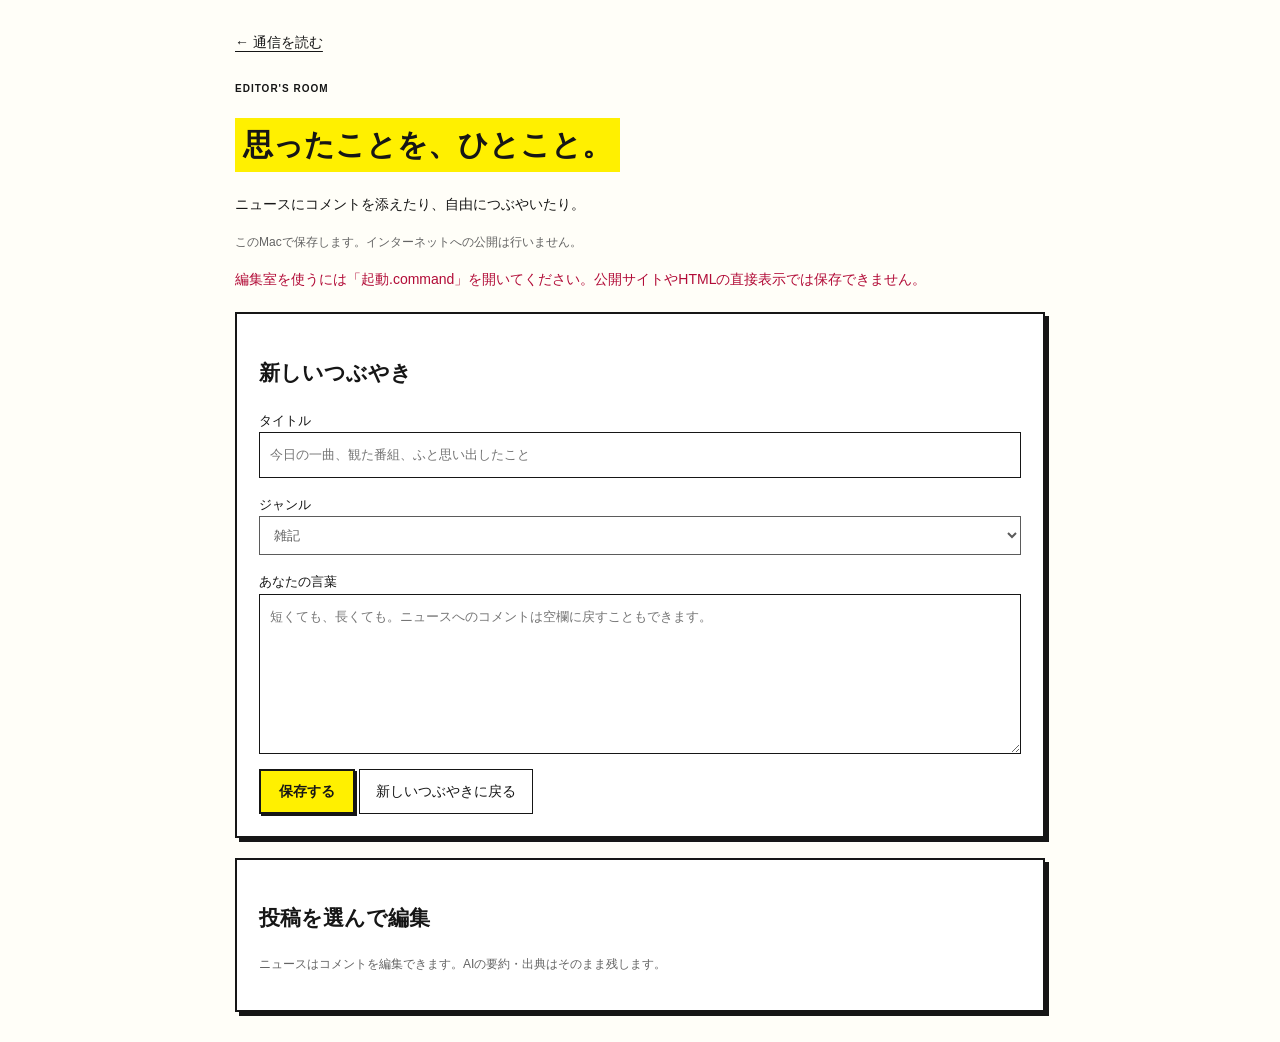
==== site/editor.html @ c0be0b73 "Build Heisei pop culture journal with curation and editor" ====
<!doctype html><html lang="ja"><head><meta charset="utf-8"><meta name="viewport" content="width=device-width,initial-scale=1"><title>編集室 — 平成サブカル通信</title><link rel="stylesheet" href="style.css"><meta name="robots" content="noindex,nofollow"></head><body><main class="editor"><a href="index.html">← 通信を読む</a><p class="eyebrow" style="margin-top:25px">EDITOR'S ROOM</p><h1>思ったことを、ひとこと。</h1><p>ニュースにコメントを添えたり、自由につぶやいたり。</p><p class="hint">このMacで保存します。インターネットへの公開は行いません。</p><p id="editor-status" role="status" aria-live="polite"></p><section class="editor-panel"><h2 id="form-title">新しいつぶやき</h2><form id="post-form"><label>タイトル<input id="title" required maxlength="140" placeholder="今日の一曲、観た番組、ふと思い出したこと"></label><label>ジャンル<select id="category"><option>雑記</option><option>音楽</option><option>アイドル</option><option>映画・マンガ</option><option>お笑い</option></select></label><label>あなたの言葉<textarea id="comment" maxlength="4000" placeholder="短くても、長くても。ニュースへのコメントは空欄に戻すこともできます。"></textarea></label><button class="primary" type="submit">保存する</button> <button class="secondary" id="new" type="button">新しいつぶやきに戻る</button></form></section><section class="editor-panel"><h2>投稿を選んで編集</h2><p class="hint">ニュースはコメントを編集できます。AIの要約・出典はそのまま残します。</p><div id="editor-list" class="editor-list"></div></section></main><script>
'use strict';let posts=[],current=null;const $=s=>document.querySelector(s);const status=(s,error=false)=>{$('#editor-status').textContent=s;$('#editor-status').classList.toggle('error',error);};
function select(p){current=p;$('#form-title').textContent=p?(p.type==='news'?'ニュースにコメント':'つぶやきを編集'):'新しいつぶやき';$('#title').value=p?.title||'';$('#category').value=p?.category||'雑記';$('#comment').value=p?.comment||'';$('#title').disabled=p?.type==='news';$('#category').disabled=p?.type==='news';$('#comment').required=p?.type!=='news';}
async function load(){const r=await fetch('api/posts',{cache:'no-store'});if(!r.ok)throw new Error('編集室はローカルサーバーから開いてください。起動方法はREADMEにあります。');const data=await r.json();posts=data.posts;$('#editor-list').replaceChildren();for(const p of posts){const b=document.createElement('button');b.type='button';b.textContent=p.title;const small=document.createElement('small');small.textContent=p.type==='news'?(p.comment?'コメントあり':'コメントを添える'):'つぶやき';b.append(small);b.onclick=()=>{select(p);$('#comment').focus();};$('#editor-list').append(b);}}
$('#new').onclick=()=>select(null);$('#post-form').onsubmit=async e=>{e.preventDefault();const submit=e.submitter;submit.disabled=true;try{const r=await fetch('api/posts',{method:'POST',headers:{'Content-Type':'application/json','X-Heisei-Editor':'1'},body:JSON.stringify({id:current?.id,title:$('#title').value,category:$('#category').value,comment:$('#comment').value})});const data=await r.json();if(!r.ok)throw new Error(data.error||'保存できませんでした');await load();select(posts.find(p=>p.id===data.id));status('保存しました。通信のページを開き直すと反映されます。');}catch(err){status(err.message,true);}finally{submit.disabled=false;}};
load().then(()=>select(null)).catch(()=>{status('編集室を使うには「起動.command」を開いてください。公開サイトやHTMLの直接表示では保存できません。',true);$('#post-form').querySelectorAll('input,select,textarea,button').forEach(e=>e.disabled=true);});
</script></body></html>
---- site/style.css ----
:root{--paper:#fffef8;--ink:#161616;--muted:#646464;--red:#ff2578;--line:#161616;--green:#1358d7;--white:#fff;--yellow:#fff000;--blue:#72ddf4;--pink:#ff70ae;--font:'Hiragino Sans','Hiragino Kaku Gothic ProN','Noto Sans JP',Meiryo,sans-serif}*{box-sizing:border-box}html{scroll-behavior:smooth;scroll-padding-top:20px}body{margin:0;background:var(--paper);color:var(--ink);font:14px/1.8 var(--font)}button,input,select,textarea{font:inherit}button{cursor:pointer;color:inherit}a{color:inherit;text-underline-offset:4px}button:focus-visible,a:focus-visible,input:focus-visible,select:focus-visible,textarea:focus-visible{outline:3px solid #1358d7;outline-offset:4px}[hidden]{display:none!important}.skip{position:absolute;top:-80px;left:10px;z-index:10;background:var(--yellow);padding:10px}.skip:focus{top:10px}.mastline{background:var(--ink);color:var(--yellow);display:flex;justify-content:space-between;padding:5px max(24px,calc((100vw - 1200px)/2));font-size:11px;font-weight:700;letter-spacing:1px}.masthead,main,footer{max-width:1200px;margin:auto}.masthead{display:flex;justify-content:space-between;align-items:center;padding:22px 0 17px;border-bottom:4px solid var(--ink)}.brand{text-decoration:none;display:flex;align-items:center;gap:12px;font-size:31px;line-height:1.2;font-weight:900;letter-spacing:-1px}.brand>span:last-child{background:linear-gradient(transparent 51%,var(--yellow) 51%,var(--yellow) 77%,transparent 77%)}.brand small{display:block;font-size:10px;letter-spacing:1px;font-weight:500;margin-top:9px}.stamp{background:var(--blue);border:2px solid var(--ink);font:900 21px/1.05 var(--font);padding:5px 8px;transform:rotate(-7deg);box-shadow:3px 3px 0 var(--ink)}.masthead nav{display:flex;gap:20px;font-size:12px;font-weight:700}.masthead nav a{text-decoration:none}.masthead nav a:first-child{background:var(--yellow);border:2px solid var(--ink);padding:3px 9px;transform:rotate(2deg)}.intro{display:grid;grid-template-columns:1.12fr 1fr .72fr;gap:20px;padding:25px 5px 29px}.main-pop{position:relative;background:var(--yellow);border:3px solid var(--ink);padding:15px 20px 13px;transform:rotate(-1deg);box-shadow:5px 5px 0 var(--ink)}.pop-kicker{display:block;font-size:12px;font-weight:800;border-bottom:2px solid;padding-bottom:4px;width:fit-content}.main-pop h1{font:900 42px/1.17 var(--font);letter-spacing:-2px;margin:11px 0 8px;transform:rotate(-2deg)}.main-pop em{font-style:normal;color:var(--red);text-shadow:1px 1px 0 #111}.main-pop p{font-size:11px;line-height:1.6;font-weight:700;margin:8px 0 0}.pop-star{position:absolute;right:15px;bottom:18px;background:var(--pink);font:900 18px/1.2 var(--font);padding:17px 11px;transform:rotate(10deg);clip-path:polygon(50% 0,61% 14%,78% 6%,82% 25%,100% 28%,91% 45%,100% 64%,81% 69%,78% 90%,59% 85%,48% 100%,38% 85%,18% 94%,16% 74%,0 67%,9% 49%,0 32%,18% 27%,21% 8%,40% 15%)}.shelf-pop{padding:8px 0 0}.shelf-label{display:inline-block;background:var(--ink);color:white;padding:1px 8px;font-size:11px;font-weight:700;transform:rotate(2deg)}.shelf-word{font-size:29px;font-weight:900;line-height:1.3;border-bottom:4px solid var(--yellow);margin:9px 0;padding:0 5px 3px;transform:rotate(-1deg)}.shelf-word span{display:block;font-size:11px;font-weight:600;margin-top:2px;letter-spacing:1px}.shelf-word.pink{border-color:var(--pink);transform:rotate(1deg)}.shelf-word.blue{font-size:25px;border-color:var(--blue)}.mini-pop{align-self:center;background:var(--blue);border:2px solid var(--ink);padding:12px 15px;transform:rotate(3deg);box-shadow:4px 4px 0 var(--ink)}.mini-head{display:block;font-size:11px;font-weight:800;background:white;border:1px solid;text-align:center;letter-spacing:3px}.mini-pop strong{font-size:25px;line-height:1.4;display:block;margin-top:10px;letter-spacing:-1px}.mini-pop p{font-size:10px;line-height:1.6;margin:8px 0}.mini-pop a{font-size:11px;font-weight:800}.barcode{display:block;letter-spacing:4px;font-size:20px;line-height:1;margin-top:12px}.section-heading{display:flex;justify-content:space-between;align-items:center;border-top:4px solid var(--ink);border-bottom:2px solid var(--ink);padding:10px 0}.section-heading h2{font-size:20px;font-weight:900;margin:0;letter-spacing:-.5px}.section-heading h2:before{content:'▶';display:inline-block;color:var(--red);margin-right:8px}.section-heading h2 span{font-size:10px;font-weight:700;letter-spacing:1px;margin-left:14px}.section-heading p{font-size:11px;margin:0;color:var(--muted)}.controls{display:flex;justify-content:space-between;gap:15px;align-items:center;padding:12px 0}.filters{display:flex;gap:7px;flex-wrap:wrap}.filters button{background:white;border:2px solid var(--ink);padding:4px 12px;font-size:12px;font-weight:800}.filters button.active{background:var(--yellow);box-shadow:2px 2px 0 var(--ink);transform:rotate(-2deg)}.filters button:hover{background:#fff9a4}.search{display:flex;align-items:center;gap:7px;font-size:11px;font-weight:700}.search input{width:220px;border:2px solid var(--ink);background:white;padding:5px 8px;font-size:11px}.subfilters{display:flex;gap:22px;border-bottom:1px solid #bbb;padding-bottom:8px}.subfilters button{font-size:11px;background:none;border:0;border-bottom:3px solid transparent;padding:4px 0}.subfilters button.active{border-color:var(--red);font-weight:800}.result-count{font-size:10px;color:var(--muted);margin:9px 0}.columns{display:grid;grid-template-columns:minmax(0,1fr) 265px;gap:30px}.entry{padding:17px 0;border-bottom:1px solid #c4c4c4;position:relative}.entry:first-child{padding-top:5px}.meta{display:flex;gap:9px;flex-wrap:wrap;align-items:center;font-size:10px;color:var(--muted)}.tag{display:inline-block;background:var(--yellow);border:1px solid var(--ink);padding:1px 7px;color:var(--ink);font-size:11px;font-weight:800;transform:rotate(-2deg)}.tag.thought{background:var(--pink)}.entry h3{font-size:18px;line-height:1.55;font-weight:800;letter-spacing:-.3px;margin:9px 0}.entry h3 a{text-decoration:none}.entry h3 a:hover{background:var(--yellow)}.entry.featured{background:#fffbd7;border:2px solid var(--ink);padding:15px 18px;margin-bottom:4px;box-shadow:4px 4px 0 var(--ink)}.entry.featured:before{content:'まず、これ読んで。';display:inline-block;font-size:11px;font-weight:800;background:var(--red);color:white;border:1px solid var(--ink);padding:1px 9px;transform:rotate(-3deg);margin:-4px 0 9px}.entry.featured h3{font-size:25px;line-height:1.5}.entry .summary{font-size:13px;line-height:1.9;margin:8px 0 10px;white-space:pre-line}.entry .reason{font-size:11px;line-height:1.7;margin:10px 0 7px;color:var(--muted)}.entry .reason:first-of-type{color:var(--ink)}.entry-actions{display:flex;justify-content:space-between;align-items:center;gap:12px;font-size:11px}.source{font-weight:700;color:var(--green)}.save{border:0;background:none;color:var(--muted);font-size:11px;padding:5px}.save[aria-pressed=true]{color:#b6004c}.comment{position:relative;margin:15px 0 12px;background:var(--yellow);border:2px solid var(--ink);padding:12px 14px;transform:rotate(-.5deg)}.comment-label{display:block;font-size:11px;font-weight:800;margin-bottom:6px}.comment p{font-size:14px;line-height:1.85;margin:0;white-space:pre-wrap;overflow-wrap:anywhere}.aside-card{background:var(--yellow);border:2px solid var(--ink);padding:18px;transform:rotate(1deg);box-shadow:4px 4px 0 var(--ink);margin-top:5px}.eyebrow{font-size:10px;font-weight:800;letter-spacing:1px;margin:0 0 12px}.aside-card .eyebrow{display:inline-block;background:var(--ink);color:white;padding:2px 6px;transform:rotate(-3deg)}.aside-card h2{font-size:27px;line-height:1.3;font-weight:900;letter-spacing:-1px;margin:5px 0 13px}.aside-card p{font-size:17px;font-weight:800;line-height:1.7}.aside-card p.small{font-size:12px;line-height:1.9;font-weight:500}.scribble{font-size:20px;font-weight:900;line-height:1.5;color:#d0004b;border-bottom:4px solid var(--ink);transform:rotate(-4deg);margin-top:15px;padding-bottom:8px}.aside-notes{margin-top:30px}.aside-notes h2{font-size:16px;border-bottom:3px solid var(--ink);padding:4px 0 8px}.aside-notes h2 span{display:block;font-size:10px;font-weight:500}.aside-notes article{padding:10px 12px;border:1px solid var(--ink);background:#ffe2ee;margin:13px 0;transform:rotate(-1deg)}.aside-notes p{font-size:12px}.aside-notes time{font-size:10px;color:var(--muted)}.aside-notes a{font-size:11px}.aside-source{border-top:2px dashed var(--ink);font-size:11px;line-height:1.9;margin-top:20px;color:var(--muted)}.empty{background:#fffbd7;padding:30px 18px;border:2px dashed var(--ink);text-align:center}.empty p{font-size:12px}.about{border-top:4px solid var(--ink);margin-top:38px;padding:25px 0;max-width:850px}.about .eyebrow{display:inline-block;background:var(--blue);border:1px solid var(--ink);padding:2px 7px;transform:rotate(-2deg)}.about h2{font-size:24px;line-height:1.6;font-weight:900;margin:10px 0}.about p:not(.eyebrow){font-size:13px;max-width:650px}footer{border-top:2px solid var(--ink);padding:15px 0 30px;display:flex;gap:15px;justify-content:space-between;font-size:10px;font-weight:700}.editor{max-width:850px;margin:30px auto;padding:0 20px}.editor h1{font-size:30px;font-weight:900;background:var(--yellow);width:fit-content;padding:0 8px}.editor-panel{border:2px solid var(--ink);padding:22px;margin:20px 0;background:white;box-shadow:4px 4px 0 var(--ink)}.editor label{display:block;font-size:13px;margin:15px 0}.editor input,.editor select,.editor textarea{display:block;width:100%;padding:10px;border:1px solid var(--ink);background:white;color:var(--ink)}.editor textarea{min-height:160px}.primary{background:var(--yellow);border:2px solid var(--ink);padding:8px 18px;font-weight:800;box-shadow:2px 2px 0 var(--ink)}.secondary{background:white;border:1px solid var(--ink);padding:9px 16px}.editor .hint{font-size:12px;color:var(--muted)}#editor-status{white-space:pre-wrap}.error{color:#b20b37}.editor-list button{display:block;text-align:left;width:100%;padding:13px;background:none;border:0;border-bottom:1px solid #aaa;font-size:13px}.editor-list button:hover{background:#fffbd7}.editor-list small{display:block;color:var(--muted)}@media(max-width:1250px){.masthead,main,footer{margin-left:24px;margin-right:24px}.brand{font-size:28px}.intro{gap:16px}.main-pop h1{font-size:38px}}@media(max-width:900px){.columns{grid-template-columns:minmax(0,1fr) 225px;gap:22px}.intro{grid-template-columns:1fr 1fr}.mini-pop{display:none}.controls{flex-direction:column;align-items:flex-start;gap:10px}.masthead nav{gap:12px;font-size:11px}.search input{width:260px}.aside-card h2{font-size:24px}.aside-card{padding:15px}.brand{font-size:25px}}@media(max-width:640px){.masthead,main,footer{margin-left:16px;margin-right:16px}.mastline{padding:4px 16px;font-size:10px}.mastline span:last-child{display:none}.masthead{padding:17px 0 12px;gap:8px;align-items:flex-start}.brand{font-size:23px;letter-spacing:-1px;gap:8px}.brand small{font-size:8px;letter-spacing:0}.stamp{font-size:16px;padding:5px 6px}.masthead nav{font-size:9px;flex-direction:column;gap:7px;align-items:flex-end}.masthead nav a:first-child{display:none}.intro{gap:13px;padding:20px 2px 22px;grid-template-columns:1.1fr 1fr}.main-pop{padding:10px 10px 12px;box-shadow:3px 3px 0 var(--ink);border-width:2px}.pop-kicker{font-size:8px;letter-spacing:-.5px;padding-bottom:3px}.main-pop h1{font-size:29px;letter-spacing:-2px;line-height:1.2;margin:9px 0}.main-pop p{font-size:9px;line-height:1.6;max-width:115px}.pop-star{font-size:11px;padding:12px 9px;right:-9px;bottom:-10px}.shelf-pop{padding-top:5px}.shelf-label{font-size:8px;padding:2px 4px}.shelf-word{font-size:23px;margin:10px 0;padding:0 2px 3px;line-height:1.2;border-width:3px}.shelf-word span{font-size:8px;letter-spacing:0;margin-top:4px}.shelf-word.blue{font-size:18px;white-space:nowrap}.section-heading{padding:8px 0}.section-heading h2{font-size:18px}.section-heading h2 span{display:block;font-size:8px;letter-spacing:0;margin-left:24px}.section-heading p{font-size:9px}.filters{gap:6px}.filters button{font-size:11px;padding:3px 9px}.search{width:100%}.search input{flex:1;width:100%;font-size:11px}.subfilters{gap:16px;flex-wrap:wrap;padding-bottom:6px}.subfilters button{font-size:10px}.result-count{font-size:9px}.columns{display:block}.entry.featured{padding:12px;margin:0 3px 4px 0}.entry.featured h3{font-size:22px;line-height:1.5}.entry h3{font-size:17px;line-height:1.6}.entry .summary{font-size:13px;line-height:1.85}.meta{font-size:9px;gap:6px}.tag{font-size:10px}.entry .reason{font-size:10px}.entry-actions{font-size:10px}.save{font-size:10px}.columns aside{margin-top:27px;display:grid;grid-template-columns:1fr 1fr;gap:18px}.aside-card{padding:12px;transform:rotate(-1deg)}.aside-card .eyebrow{font-size:8px}.aside-card h2{font-size:23px}.aside-card p{font-size:13px}.aside-card p.small{font-size:10px}.scribble{font-size:16px}.aside-notes{margin-top:0}.aside-notes h2{font-size:14px;margin-top:5px}.aside-notes h2 span{font-size:9px}.aside-notes p{font-size:11px}.aside-source{grid-column:1/-1;font-size:10px;margin-top:0}.about{margin-top:24px;padding-top:18px}.about h2{font-size:21px}.about p:not(.eyebrow){font-size:12px}footer{flex-wrap:wrap;font-size:9px}footer>span:nth-child(2){display:none}.editor{padding:0 16px}.editor-panel{padding:16px}.editor h1{font-size:25px}.comment p{font-size:13px}.comment{padding:10px}}@media(max-width:360px){.brand{font-size:20px}.main-pop h1{font-size:26px}.shelf-word{font-size:21px}.shelf-word.blue{font-size:16px}.subfilters{gap:12px}}@media(prefers-reduced-motion:reduce){html{scroll-behavior:auto}}
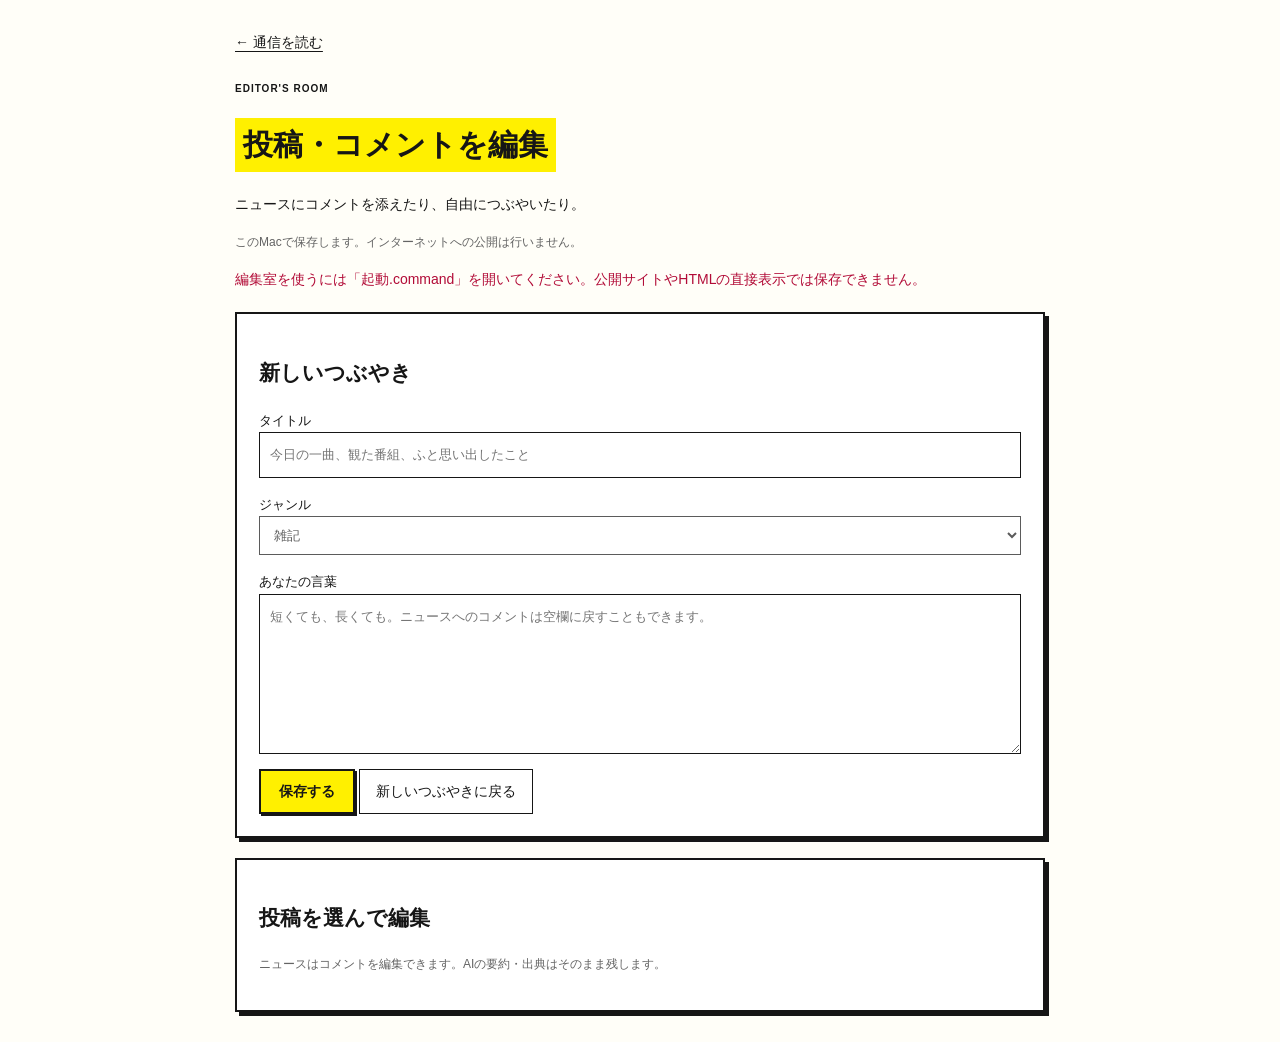
==== commit 9398f1c5: "Remove concept copy and put curated articles first" ====
--- a/site/editor.html
+++ b/site/editor.html
@@ -1,4 +1,4 @@
-<!doctype html><html lang="ja"><head><meta charset="utf-8"><meta name="viewport" content="width=device-width,initial-scale=1"><title>編集室 — 平成サブカル通信</title><link rel="stylesheet" href="style.css"><meta name="robots" content="noindex,nofollow"></head><body><main class="editor"><a href="index.html">← 通信を読む</a><p class="eyebrow" style="margin-top:25px">EDITOR'S ROOM</p><h1>思ったことを、ひとこと。</h1><p>ニュースにコメントを添えたり、自由につぶやいたり。</p><p class="hint">このMacで保存します。インターネットへの公開は行いません。</p><p id="editor-status" role="status" aria-live="polite"></p><section class="editor-panel"><h2 id="form-title">新しいつぶやき</h2><form id="post-form"><label>タイトル<input id="title" required maxlength="140" placeholder="今日の一曲、観た番組、ふと思い出したこと"></label><label>ジャンル<select id="category"><option>雑記</option><option>音楽</option><option>アイドル</option><option>映画・マンガ</option><option>お笑い</option></select></label><label>あなたの言葉<textarea id="comment" maxlength="4000" placeholder="短くても、長くても。ニュースへのコメントは空欄に戻すこともできます。"></textarea></label><button class="primary" type="submit">保存する</button> <button class="secondary" id="new" type="button">新しいつぶやきに戻る</button></form></section><section class="editor-panel"><h2>投稿を選んで編集</h2><p class="hint">ニュースはコメントを編集できます。AIの要約・出典はそのまま残します。</p><div id="editor-list" class="editor-list"></div></section></main><script>
+<!doctype html><html lang="ja"><head><meta charset="utf-8"><meta name="viewport" content="width=device-width,initial-scale=1"><title>編集室 — 平成サブカル通信</title><link rel="stylesheet" href="style.css"><meta name="robots" content="noindex,nofollow"></head><body><main class="editor"><a href="index.html">← 通信を読む</a><p class="eyebrow" style="margin-top:25px">EDITOR'S ROOM</p><h1>投稿・コメントを編集</h1><p>ニュースにコメントを添えたり、自由につぶやいたり。</p><p class="hint">このMacで保存します。インターネットへの公開は行いません。</p><p id="editor-status" role="status" aria-live="polite"></p><section class="editor-panel"><h2 id="form-title">新しいつぶやき</h2><form id="post-form"><label>タイトル<input id="title" required maxlength="140" placeholder="今日の一曲、観た番組、ふと思い出したこと"></label><label>ジャンル<select id="category"><option>雑記</option><option>音楽</option><option>アイドル</option><option>映画・マンガ</option><option>お笑い</option></select></label><label>あなたの言葉<textarea id="comment" maxlength="4000" placeholder="短くても、長くても。ニュースへのコメントは空欄に戻すこともできます。"></textarea></label><button class="primary" type="submit">保存する</button> <button class="secondary" id="new" type="button">新しいつぶやきに戻る</button></form></section><section class="editor-panel"><h2>投稿を選んで編集</h2><p class="hint">ニュースはコメントを編集できます。AIの要約・出典はそのまま残します。</p><div id="editor-list" class="editor-list"></div></section></main><script>
 'use strict';let posts=[],current=null;const $=s=>document.querySelector(s);const status=(s,error=false)=>{$('#editor-status').textContent=s;$('#editor-status').classList.toggle('error',error);};
 function select(p){current=p;$('#form-title').textContent=p?(p.type==='news'?'ニュースにコメント':'つぶやきを編集'):'新しいつぶやき';$('#title').value=p?.title||'';$('#category').value=p?.category||'雑記';$('#comment').value=p?.comment||'';$('#title').disabled=p?.type==='news';$('#category').disabled=p?.type==='news';$('#comment').required=p?.type!=='news';}
 async function load(){const r=await fetch('api/posts',{cache:'no-store'});if(!r.ok)throw new Error('編集室はローカルサーバーから開いてください。起動方法はREADMEにあります。');const data=await r.json();posts=data.posts;$('#editor-list').replaceChildren();for(const p of posts){const b=document.createElement('button');b.type='button';b.textContent=p.title;const small=document.createElement('small');small.textContent=p.type==='news'?(p.comment?'コメントあり':'コメントを添える'):'つぶやき';b.append(small);b.onclick=()=>{select(p);$('#comment').focus();};$('#editor-list').append(b);}}
--- a/site/style.css
+++ b/site/style.css
@@ -1 +1,4 @@
 :root{--paper:#fffef8;--ink:#161616;--muted:#646464;--red:#ff2578;--line:#161616;--green:#1358d7;--white:#fff;--yellow:#fff000;--blue:#72ddf4;--pink:#ff70ae;--font:'Hiragino Sans','Hiragino Kaku Gothic ProN','Noto Sans JP',Meiryo,sans-serif}*{box-sizing:border-box}html{scroll-behavior:smooth;scroll-padding-top:20px}body{margin:0;background:var(--paper);color:var(--ink);font:14px/1.8 var(--font)}button,input,select,textarea{font:inherit}button{cursor:pointer;color:inherit}a{color:inherit;text-underline-offset:4px}button:focus-visible,a:focus-visible,input:focus-visible,select:focus-visible,textarea:focus-visible{outline:3px solid #1358d7;outline-offset:4px}[hidden]{display:none!important}.skip{position:absolute;top:-80px;left:10px;z-index:10;background:var(--yellow);padding:10px}.skip:focus{top:10px}.mastline{background:var(--ink);color:var(--yellow);display:flex;justify-content:space-between;padding:5px max(24px,calc((100vw - 1200px)/2));font-size:11px;font-weight:700;letter-spacing:1px}.masthead,main,footer{max-width:1200px;margin:auto}.masthead{display:flex;justify-content:space-between;align-items:center;padding:22px 0 17px;border-bottom:4px solid var(--ink)}.brand{text-decoration:none;display:flex;align-items:center;gap:12px;font-size:31px;line-height:1.2;font-weight:900;letter-spacing:-1px}.brand>span:last-child{background:linear-gradient(transparent 51%,var(--yellow) 51%,var(--yellow) 77%,transparent 77%)}.brand small{display:block;font-size:10px;letter-spacing:1px;font-weight:500;margin-top:9px}.stamp{background:var(--blue);border:2px solid var(--ink);font:900 21px/1.05 var(--font);padding:5px 8px;transform:rotate(-7deg);box-shadow:3px 3px 0 var(--ink)}.masthead nav{display:flex;gap:20px;font-size:12px;font-weight:700}.masthead nav a{text-decoration:none}.masthead nav a:first-child{background:var(--yellow);border:2px solid var(--ink);padding:3px 9px;transform:rotate(2deg)}.intro{display:grid;grid-template-columns:1.12fr 1fr .72fr;gap:20px;padding:25px 5px 29px}.main-pop{position:relative;background:var(--yellow);border:3px solid var(--ink);padding:15px 20px 13px;transform:rotate(-1deg);box-shadow:5px 5px 0 var(--ink)}.pop-kicker{display:block;font-size:12px;font-weight:800;border-bottom:2px solid;padding-bottom:4px;width:fit-content}.main-pop h1{font:900 42px/1.17 var(--font);letter-spacing:-2px;margin:11px 0 8px;transform:rotate(-2deg)}.main-pop em{font-style:normal;color:var(--red);text-shadow:1px 1px 0 #111}.main-pop p{font-size:11px;line-height:1.6;font-weight:700;margin:8px 0 0}.pop-star{position:absolute;right:15px;bottom:18px;background:var(--pink);font:900 18px/1.2 var(--font);padding:17px 11px;transform:rotate(10deg);clip-path:polygon(50% 0,61% 14%,78% 6%,82% 25%,100% 28%,91% 45%,100% 64%,81% 69%,78% 90%,59% 85%,48% 100%,38% 85%,18% 94%,16% 74%,0 67%,9% 49%,0 32%,18% 27%,21% 8%,40% 15%)}.shelf-pop{padding:8px 0 0}.shelf-label{display:inline-block;background:var(--ink);color:white;padding:1px 8px;font-size:11px;font-weight:700;transform:rotate(2deg)}.shelf-word{font-size:29px;font-weight:900;line-height:1.3;border-bottom:4px solid var(--yellow);margin:9px 0;padding:0 5px 3px;transform:rotate(-1deg)}.shelf-word span{display:block;font-size:11px;font-weight:600;margin-top:2px;letter-spacing:1px}.shelf-word.pink{border-color:var(--pink);transform:rotate(1deg)}.shelf-word.blue{font-size:25px;border-color:var(--blue)}.mini-pop{align-self:center;background:var(--blue);border:2px solid var(--ink);padding:12px 15px;transform:rotate(3deg);box-shadow:4px 4px 0 var(--ink)}.mini-head{display:block;font-size:11px;font-weight:800;background:white;border:1px solid;text-align:center;letter-spacing:3px}.mini-pop strong{font-size:25px;line-height:1.4;display:block;margin-top:10px;letter-spacing:-1px}.mini-pop p{font-size:10px;line-height:1.6;margin:8px 0}.mini-pop a{font-size:11px;font-weight:800}.barcode{display:block;letter-spacing:4px;font-size:20px;line-height:1;margin-top:12px}.section-heading{display:flex;justify-content:space-between;align-items:center;border-top:4px solid var(--ink);border-bottom:2px solid var(--ink);padding:10px 0}.section-heading h2{font-size:20px;font-weight:900;margin:0;letter-spacing:-.5px}.section-heading h2:before{content:'▶';display:inline-block;color:var(--red);margin-right:8px}.section-heading h2 span{font-size:10px;font-weight:700;letter-spacing:1px;margin-left:14px}.section-heading p{font-size:11px;margin:0;color:var(--muted)}.controls{display:flex;justify-content:space-between;gap:15px;align-items:center;padding:12px 0}.filters{display:flex;gap:7px;flex-wrap:wrap}.filters button{background:white;border:2px solid var(--ink);padding:4px 12px;font-size:12px;font-weight:800}.filters button.active{background:var(--yellow);box-shadow:2px 2px 0 var(--ink);transform:rotate(-2deg)}.filters button:hover{background:#fff9a4}.search{display:flex;align-items:center;gap:7px;font-size:11px;font-weight:700}.search input{width:220px;border:2px solid var(--ink);background:white;padding:5px 8px;font-size:11px}.subfilters{display:flex;gap:22px;border-bottom:1px solid #bbb;padding-bottom:8px}.subfilters button{font-size:11px;background:none;border:0;border-bottom:3px solid transparent;padding:4px 0}.subfilters button.active{border-color:var(--red);font-weight:800}.result-count{font-size:10px;color:var(--muted);margin:9px 0}.columns{display:grid;grid-template-columns:minmax(0,1fr) 265px;gap:30px}.entry{padding:17px 0;border-bottom:1px solid #c4c4c4;position:relative}.entry:first-child{padding-top:5px}.meta{display:flex;gap:9px;flex-wrap:wrap;align-items:center;font-size:10px;color:var(--muted)}.tag{display:inline-block;background:var(--yellow);border:1px solid var(--ink);padding:1px 7px;color:var(--ink);font-size:11px;font-weight:800;transform:rotate(-2deg)}.tag.thought{background:var(--pink)}.entry h3{font-size:18px;line-height:1.55;font-weight:800;letter-spacing:-.3px;margin:9px 0}.entry h3 a{text-decoration:none}.entry h3 a:hover{background:var(--yellow)}.entry.featured{background:#fffbd7;border:2px solid var(--ink);padding:15px 18px;margin-bottom:4px;box-shadow:4px 4px 0 var(--ink)}.entry.featured:before{content:'まず、これ読んで。';display:inline-block;font-size:11px;font-weight:800;background:var(--red);color:white;border:1px solid var(--ink);padding:1px 9px;transform:rotate(-3deg);margin:-4px 0 9px}.entry.featured h3{font-size:25px;line-height:1.5}.entry .summary{font-size:13px;line-height:1.9;margin:8px 0 10px;white-space:pre-line}.entry .reason{font-size:11px;line-height:1.7;margin:10px 0 7px;color:var(--muted)}.entry .reason:first-of-type{color:var(--ink)}.entry-actions{display:flex;justify-content:space-between;align-items:center;gap:12px;font-size:11px}.source{font-weight:700;color:var(--green)}.save{border:0;background:none;color:var(--muted);font-size:11px;padding:5px}.save[aria-pressed=true]{color:#b6004c}.comment{position:relative;margin:15px 0 12px;background:var(--yellow);border:2px solid var(--ink);padding:12px 14px;transform:rotate(-.5deg)}.comment-label{display:block;font-size:11px;font-weight:800;margin-bottom:6px}.comment p{font-size:14px;line-height:1.85;margin:0;white-space:pre-wrap;overflow-wrap:anywhere}.aside-card{background:var(--yellow);border:2px solid var(--ink);padding:18px;transform:rotate(1deg);box-shadow:4px 4px 0 var(--ink);margin-top:5px}.eyebrow{font-size:10px;font-weight:800;letter-spacing:1px;margin:0 0 12px}.aside-card .eyebrow{display:inline-block;background:var(--ink);color:white;padding:2px 6px;transform:rotate(-3deg)}.aside-card h2{font-size:27px;line-height:1.3;font-weight:900;letter-spacing:-1px;margin:5px 0 13px}.aside-card p{font-size:17px;font-weight:800;line-height:1.7}.aside-card p.small{font-size:12px;line-height:1.9;font-weight:500}.scribble{font-size:20px;font-weight:900;line-height:1.5;color:#d0004b;border-bottom:4px solid var(--ink);transform:rotate(-4deg);margin-top:15px;padding-bottom:8px}.aside-notes{margin-top:30px}.aside-notes h2{font-size:16px;border-bottom:3px solid var(--ink);padding:4px 0 8px}.aside-notes h2 span{display:block;font-size:10px;font-weight:500}.aside-notes article{padding:10px 12px;border:1px solid var(--ink);background:#ffe2ee;margin:13px 0;transform:rotate(-1deg)}.aside-notes p{font-size:12px}.aside-notes time{font-size:10px;color:var(--muted)}.aside-notes a{font-size:11px}.aside-source{border-top:2px dashed var(--ink);font-size:11px;line-height:1.9;margin-top:20px;color:var(--muted)}.empty{background:#fffbd7;padding:30px 18px;border:2px dashed var(--ink);text-align:center}.empty p{font-size:12px}.about{border-top:4px solid var(--ink);margin-top:38px;padding:25px 0;max-width:850px}.about .eyebrow{display:inline-block;background:var(--blue);border:1px solid var(--ink);padding:2px 7px;transform:rotate(-2deg)}.about h2{font-size:24px;line-height:1.6;font-weight:900;margin:10px 0}.about p:not(.eyebrow){font-size:13px;max-width:650px}footer{border-top:2px solid var(--ink);padding:15px 0 30px;display:flex;gap:15px;justify-content:space-between;font-size:10px;font-weight:700}.editor{max-width:850px;margin:30px auto;padding:0 20px}.editor h1{font-size:30px;font-weight:900;background:var(--yellow);width:fit-content;padding:0 8px}.editor-panel{border:2px solid var(--ink);padding:22px;margin:20px 0;background:white;box-shadow:4px 4px 0 var(--ink)}.editor label{display:block;font-size:13px;margin:15px 0}.editor input,.editor select,.editor textarea{display:block;width:100%;padding:10px;border:1px solid var(--ink);background:white;color:var(--ink)}.editor textarea{min-height:160px}.primary{background:var(--yellow);border:2px solid var(--ink);padding:8px 18px;font-weight:800;box-shadow:2px 2px 0 var(--ink)}.secondary{background:white;border:1px solid var(--ink);padding:9px 16px}.editor .hint{font-size:12px;color:var(--muted)}#editor-status{white-space:pre-wrap}.error{color:#b20b37}.editor-list button{display:block;text-align:left;width:100%;padding:13px;background:none;border:0;border-bottom:1px solid #aaa;font-size:13px}.editor-list button:hover{background:#fffbd7}.editor-list small{display:block;color:var(--muted)}@media(max-width:1250px){.masthead,main,footer{margin-left:24px;margin-right:24px}.brand{font-size:28px}.intro{gap:16px}.main-pop h1{font-size:38px}}@media(max-width:900px){.columns{grid-template-columns:minmax(0,1fr) 225px;gap:22px}.intro{grid-template-columns:1fr 1fr}.mini-pop{display:none}.controls{flex-direction:column;align-items:flex-start;gap:10px}.masthead nav{gap:12px;font-size:11px}.search input{width:260px}.aside-card h2{font-size:24px}.aside-card{padding:15px}.brand{font-size:25px}}@media(max-width:640px){.masthead,main,footer{margin-left:16px;margin-right:16px}.mastline{padding:4px 16px;font-size:10px}.mastline span:last-child{display:none}.masthead{padding:17px 0 12px;gap:8px;align-items:flex-start}.brand{font-size:23px;letter-spacing:-1px;gap:8px}.brand small{font-size:8px;letter-spacing:0}.stamp{font-size:16px;padding:5px 6px}.masthead nav{font-size:9px;flex-direction:column;gap:7px;align-items:flex-end}.masthead nav a:first-child{display:none}.intro{gap:13px;padding:20px 2px 22px;grid-template-columns:1.1fr 1fr}.main-pop{padding:10px 10px 12px;box-shadow:3px 3px 0 var(--ink);border-width:2px}.pop-kicker{font-size:8px;letter-spacing:-.5px;padding-bottom:3px}.main-pop h1{font-size:29px;letter-spacing:-2px;line-height:1.2;margin:9px 0}.main-pop p{font-size:9px;line-height:1.6;max-width:115px}.pop-star{font-size:11px;padding:12px 9px;right:-9px;bottom:-10px}.shelf-pop{padding-top:5px}.shelf-label{font-size:8px;padding:2px 4px}.shelf-word{font-size:23px;margin:10px 0;padding:0 2px 3px;line-height:1.2;border-width:3px}.shelf-word span{font-size:8px;letter-spacing:0;margin-top:4px}.shelf-word.blue{font-size:18px;white-space:nowrap}.section-heading{padding:8px 0}.section-heading h2{font-size:18px}.section-heading h2 span{display:block;font-size:8px;letter-spacing:0;margin-left:24px}.section-heading p{font-size:9px}.filters{gap:6px}.filters button{font-size:11px;padding:3px 9px}.search{width:100%}.search input{flex:1;width:100%;font-size:11px}.subfilters{gap:16px;flex-wrap:wrap;padding-bottom:6px}.subfilters button{font-size:10px}.result-count{font-size:9px}.columns{display:block}.entry.featured{padding:12px;margin:0 3px 4px 0}.entry.featured h3{font-size:22px;line-height:1.5}.entry h3{font-size:17px;line-height:1.6}.entry .summary{font-size:13px;line-height:1.85}.meta{font-size:9px;gap:6px}.tag{font-size:10px}.entry .reason{font-size:10px}.entry-actions{font-size:10px}.save{font-size:10px}.columns aside{margin-top:27px;display:grid;grid-template-columns:1fr 1fr;gap:18px}.aside-card{padding:12px;transform:rotate(-1deg)}.aside-card .eyebrow{font-size:8px}.aside-card h2{font-size:23px}.aside-card p{font-size:13px}.aside-card p.small{font-size:10px}.scribble{font-size:16px}.aside-notes{margin-top:0}.aside-notes h2{font-size:14px;margin-top:5px}.aside-notes h2 span{font-size:9px}.aside-notes p{font-size:11px}.aside-source{grid-column:1/-1;font-size:10px;margin-top:0}.about{margin-top:24px;padding-top:18px}.about h2{font-size:21px}.about p:not(.eyebrow){font-size:12px}footer{flex-wrap:wrap;font-size:9px}footer>span:nth-child(2){display:none}.editor{padding:0 16px}.editor-panel{padding:16px}.editor h1{font-size:25px}.comment p{font-size:13px}.comment{padding:10px}}@media(max-width:360px){.brand{font-size:20px}.main-pop h1{font-size:26px}.shelf-word{font-size:21px}.shelf-word.blue{font-size:16px}.subfilters{gap:12px}}@media(prefers-reduced-motion:reduce){html{scroll-behavior:auto}}
+
+/* Article-first layout: no promotional hero or invented editorial copy. */
+.masthead{padding-top:20px}.reading{padding-top:15px}.section-heading{border-top:0}.entry.featured:before{content:none}.entry.featured{background:transparent;border:0;border-bottom:2px solid var(--ink);padding:5px 0 18px;box-shadow:none}.entry.featured h3{font-size:24px}.aside-picks h2{font-size:16px;margin:0;padding:4px 0 8px;border-bottom:3px solid var(--ink)}.aside-picks ol{list-style:none;counter-reset:pick;margin:0;padding:0}.aside-picks li{counter-increment:pick;display:flex;gap:10px;padding:12px 0;border-bottom:1px solid #c4c4c4}.aside-picks li:before{content:counter(pick);background:var(--yellow);border:1px solid var(--ink);align-self:flex-start;min-width:22px;text-align:center;font-weight:900;transform:rotate(-4deg)}.aside-picks a{font-size:12px;line-height:1.8;text-decoration:none}.aside-picks a:hover{text-decoration:underline}.about{margin-top:25px;padding:15px 0;border-top:1px solid #ccc;max-width:none}.about summary{font-size:11px;cursor:pointer}.about p:not(.eyebrow){font-size:11px}.aside-notes h2 span{display:none}@media(max-width:640px){.entry.featured h3{font-size:20px}.entry.featured{margin:0}.reading{padding-top:8px}.columns aside{display:block}.aside-picks{display:none}.section-heading h2{font-size:17px}.about{margin-top:18px}}
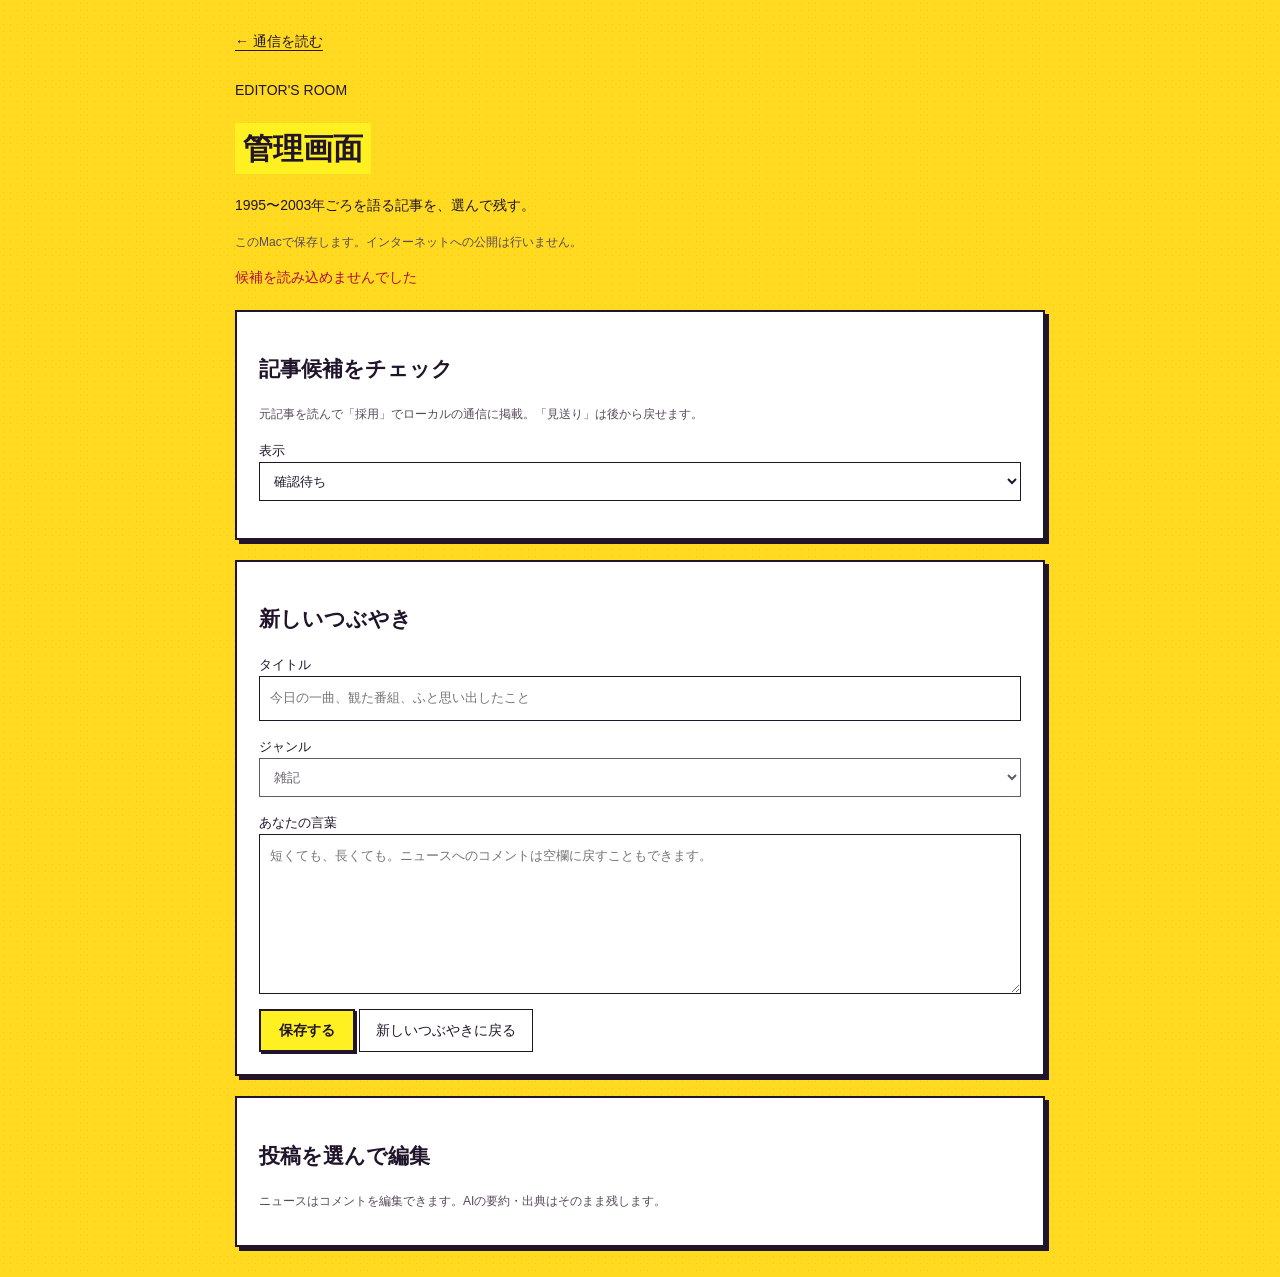
==== commit c5f77824: "Add local curation review and Heisei pop visual identity" ====
--- a/site/editor.html
+++ b/site/editor.html
@@ -1,7 +1,7 @@
-<!doctype html><html lang="ja"><head><meta charset="utf-8"><meta name="viewport" content="width=device-width,initial-scale=1"><title>編集室 — 平成サブカル通信</title><link rel="stylesheet" href="style.css"><meta name="robots" content="noindex,nofollow"></head><body><main class="editor"><a href="index.html">← 通信を読む</a><p class="eyebrow" style="margin-top:25px">EDITOR'S ROOM</p><h1>投稿・コメントを編集</h1><p>ニュースにコメントを添えたり、自由につぶやいたり。</p><p class="hint">このMacで保存します。インターネットへの公開は行いません。</p><p id="editor-status" role="status" aria-live="polite"></p><section class="editor-panel"><h2 id="form-title">新しいつぶやき</h2><form id="post-form"><label>タイトル<input id="title" required maxlength="140" placeholder="今日の一曲、観た番組、ふと思い出したこと"></label><label>ジャンル<select id="category"><option>雑記</option><option>音楽</option><option>アイドル</option><option>映画・マンガ</option><option>お笑い</option></select></label><label>あなたの言葉<textarea id="comment" maxlength="4000" placeholder="短くても、長くても。ニュースへのコメントは空欄に戻すこともできます。"></textarea></label><button class="primary" type="submit">保存する</button> <button class="secondary" id="new" type="button">新しいつぶやきに戻る</button></form></section><section class="editor-panel"><h2>投稿を選んで編集</h2><p class="hint">ニュースはコメントを編集できます。AIの要約・出典はそのまま残します。</p><div id="editor-list" class="editor-list"></div></section></main><script>
+<!doctype html><html lang="ja"><head><meta charset="utf-8"><meta name="viewport" content="width=device-width,initial-scale=1"><title>編集室 — 平成サブカル通信</title><link rel="stylesheet" href="style.css"><meta name="robots" content="noindex,nofollow"></head><body><main class="editor"><a href="index.html">← 通信を読む</a><p class="eyebrow" style="margin-top:25px">EDITOR'S ROOM</p><h1>管理画面</h1><p>1995〜2003年ごろを語る記事を、選んで残す。</p><p class="hint">このMacで保存します。インターネットへの公開は行いません。</p><p id="editor-status" role="status" aria-live="polite"></p><section class="editor-panel"><h2>記事候補をチェック <span id="review-count"></span></h2><p class="hint">元記事を読んで「採用」でローカルの通信に掲載。「見送り」は後から戻せます。</p><label>表示<select id="review-filter"><option value="pending">確認待ち</option><option value="rejected">見送り</option><option value="approved">採用済み</option></select></label><div id="review-list"></div></section><section class="editor-panel"><h2 id="form-title">新しいつぶやき</h2><form id="post-form"><label>タイトル<input id="title" required maxlength="140" placeholder="今日の一曲、観た番組、ふと思い出したこと"></label><label>ジャンル<select id="category"><option>雑記</option><option>音楽</option><option>アイドル</option><option>映画・マンガ</option><option>お笑い</option><option>ゲーム</option></select></label><label>あなたの言葉<textarea id="comment" maxlength="4000" placeholder="短くても、長くても。ニュースへのコメントは空欄に戻すこともできます。"></textarea></label><button class="primary" type="submit">保存する</button> <button class="secondary" id="new" type="button">新しいつぶやきに戻る</button></form></section><section class="editor-panel"><h2>投稿を選んで編集</h2><p class="hint">ニュースはコメントを編集できます。AIの要約・出典はそのまま残します。</p><div id="editor-list" class="editor-list"></div></section></main><script>
 'use strict';let posts=[],current=null;const $=s=>document.querySelector(s);const status=(s,error=false)=>{$('#editor-status').textContent=s;$('#editor-status').classList.toggle('error',error);};
 function select(p){current=p;$('#form-title').textContent=p?(p.type==='news'?'ニュースにコメント':'つぶやきを編集'):'新しいつぶやき';$('#title').value=p?.title||'';$('#category').value=p?.category||'雑記';$('#comment').value=p?.comment||'';$('#title').disabled=p?.type==='news';$('#category').disabled=p?.type==='news';$('#comment').required=p?.type!=='news';}
 async function load(){const r=await fetch('api/posts',{cache:'no-store'});if(!r.ok)throw new Error('編集室はローカルサーバーから開いてください。起動方法はREADMEにあります。');const data=await r.json();posts=data.posts;$('#editor-list').replaceChildren();for(const p of posts){const b=document.createElement('button');b.type='button';b.textContent=p.title;const small=document.createElement('small');small.textContent=p.type==='news'?(p.comment?'コメントあり':'コメントを添える'):'つぶやき';b.append(small);b.onclick=()=>{select(p);$('#comment').focus();};$('#editor-list').append(b);}}
 $('#new').onclick=()=>select(null);$('#post-form').onsubmit=async e=>{e.preventDefault();const submit=e.submitter;submit.disabled=true;try{const r=await fetch('api/posts',{method:'POST',headers:{'Content-Type':'application/json','X-Heisei-Editor':'1'},body:JSON.stringify({id:current?.id,title:$('#title').value,category:$('#category').value,comment:$('#comment').value})});const data=await r.json();if(!r.ok)throw new Error(data.error||'保存できませんでした');await load();select(posts.find(p=>p.id===data.id));status('保存しました。通信のページを開き直すと反映されます。');}catch(err){status(err.message,true);}finally{submit.disabled=false;}};
 load().then(()=>select(null)).catch(()=>{status('編集室を使うには「起動.command」を開いてください。公開サイトやHTMLの直接表示では保存できません。',true);$('#post-form').querySelectorAll('input,select,textarea,button').forEach(e=>e.disabled=true);});
-</script></body></html>
+</script><script src="review.js"></script></body></html>
--- a/site/style.css
+++ b/site/style.css
@@ -1,4 +1,21 @@
-:root{--paper:#fffef8;--ink:#161616;--muted:#646464;--red:#ff2578;--line:#161616;--green:#1358d7;--white:#fff;--yellow:#fff000;--blue:#72ddf4;--pink:#ff70ae;--font:'Hiragino Sans','Hiragino Kaku Gothic ProN','Noto Sans JP',Meiryo,sans-serif}*{box-sizing:border-box}html{scroll-behavior:smooth;scroll-padding-top:20px}body{margin:0;background:var(--paper);color:var(--ink);font:14px/1.8 var(--font)}button,input,select,textarea{font:inherit}button{cursor:pointer;color:inherit}a{color:inherit;text-underline-offset:4px}button:focus-visible,a:focus-visible,input:focus-visible,select:focus-visible,textarea:focus-visible{outline:3px solid #1358d7;outline-offset:4px}[hidden]{display:none!important}.skip{position:absolute;top:-80px;left:10px;z-index:10;background:var(--yellow);padding:10px}.skip:focus{top:10px}.mastline{background:var(--ink);color:var(--yellow);display:flex;justify-content:space-between;padding:5px max(24px,calc((100vw - 1200px)/2));font-size:11px;font-weight:700;letter-spacing:1px}.masthead,main,footer{max-width:1200px;margin:auto}.masthead{display:flex;justify-content:space-between;align-items:center;padding:22px 0 17px;border-bottom:4px solid var(--ink)}.brand{text-decoration:none;display:flex;align-items:center;gap:12px;font-size:31px;line-height:1.2;font-weight:900;letter-spacing:-1px}.brand>span:last-child{background:linear-gradient(transparent 51%,var(--yellow) 51%,var(--yellow) 77%,transparent 77%)}.brand small{display:block;font-size:10px;letter-spacing:1px;font-weight:500;margin-top:9px}.stamp{background:var(--blue);border:2px solid var(--ink);font:900 21px/1.05 var(--font);padding:5px 8px;transform:rotate(-7deg);box-shadow:3px 3px 0 var(--ink)}.masthead nav{display:flex;gap:20px;font-size:12px;font-weight:700}.masthead nav a{text-decoration:none}.masthead nav a:first-child{background:var(--yellow);border:2px solid var(--ink);padding:3px 9px;transform:rotate(2deg)}.intro{display:grid;grid-template-columns:1.12fr 1fr .72fr;gap:20px;padding:25px 5px 29px}.main-pop{position:relative;background:var(--yellow);border:3px solid var(--ink);padding:15px 20px 13px;transform:rotate(-1deg);box-shadow:5px 5px 0 var(--ink)}.pop-kicker{display:block;font-size:12px;font-weight:800;border-bottom:2px solid;padding-bottom:4px;width:fit-content}.main-pop h1{font:900 42px/1.17 var(--font);letter-spacing:-2px;margin:11px 0 8px;transform:rotate(-2deg)}.main-pop em{font-style:normal;color:var(--red);text-shadow:1px 1px 0 #111}.main-pop p{font-size:11px;line-height:1.6;font-weight:700;margin:8px 0 0}.pop-star{position:absolute;right:15px;bottom:18px;background:var(--pink);font:900 18px/1.2 var(--font);padding:17px 11px;transform:rotate(10deg);clip-path:polygon(50% 0,61% 14%,78% 6%,82% 25%,100% 28%,91% 45%,100% 64%,81% 69%,78% 90%,59% 85%,48% 100%,38% 85%,18% 94%,16% 74%,0 67%,9% 49%,0 32%,18% 27%,21% 8%,40% 15%)}.shelf-pop{padding:8px 0 0}.shelf-label{display:inline-block;background:var(--ink);color:white;padding:1px 8px;font-size:11px;font-weight:700;transform:rotate(2deg)}.shelf-word{font-size:29px;font-weight:900;line-height:1.3;border-bottom:4px solid var(--yellow);margin:9px 0;padding:0 5px 3px;transform:rotate(-1deg)}.shelf-word span{display:block;font-size:11px;font-weight:600;margin-top:2px;letter-spacing:1px}.shelf-word.pink{border-color:var(--pink);transform:rotate(1deg)}.shelf-word.blue{font-size:25px;border-color:var(--blue)}.mini-pop{align-self:center;background:var(--blue);border:2px solid var(--ink);padding:12px 15px;transform:rotate(3deg);box-shadow:4px 4px 0 var(--ink)}.mini-head{display:block;font-size:11px;font-weight:800;background:white;border:1px solid;text-align:center;letter-spacing:3px}.mini-pop strong{font-size:25px;line-height:1.4;display:block;margin-top:10px;letter-spacing:-1px}.mini-pop p{font-size:10px;line-height:1.6;margin:8px 0}.mini-pop a{font-size:11px;font-weight:800}.barcode{display:block;letter-spacing:4px;font-size:20px;line-height:1;margin-top:12px}.section-heading{display:flex;justify-content:space-between;align-items:center;border-top:4px solid var(--ink);border-bottom:2px solid var(--ink);padding:10px 0}.section-heading h2{font-size:20px;font-weight:900;margin:0;letter-spacing:-.5px}.section-heading h2:before{content:'▶';display:inline-block;color:var(--red);margin-right:8px}.section-heading h2 span{font-size:10px;font-weight:700;letter-spacing:1px;margin-left:14px}.section-heading p{font-size:11px;margin:0;color:var(--muted)}.controls{display:flex;justify-content:space-between;gap:15px;align-items:center;padding:12px 0}.filters{display:flex;gap:7px;flex-wrap:wrap}.filters button{background:white;border:2px solid var(--ink);padding:4px 12px;font-size:12px;font-weight:800}.filters button.active{background:var(--yellow);box-shadow:2px 2px 0 var(--ink);transform:rotate(-2deg)}.filters button:hover{background:#fff9a4}.search{display:flex;align-items:center;gap:7px;font-size:11px;font-weight:700}.search input{width:220px;border:2px solid var(--ink);background:white;padding:5px 8px;font-size:11px}.subfilters{display:flex;gap:22px;border-bottom:1px solid #bbb;padding-bottom:8px}.subfilters button{font-size:11px;background:none;border:0;border-bottom:3px solid transparent;padding:4px 0}.subfilters button.active{border-color:var(--red);font-weight:800}.result-count{font-size:10px;color:var(--muted);margin:9px 0}.columns{display:grid;grid-template-columns:minmax(0,1fr) 265px;gap:30px}.entry{padding:17px 0;border-bottom:1px solid #c4c4c4;position:relative}.entry:first-child{padding-top:5px}.meta{display:flex;gap:9px;flex-wrap:wrap;align-items:center;font-size:10px;color:var(--muted)}.tag{display:inline-block;background:var(--yellow);border:1px solid var(--ink);padding:1px 7px;color:var(--ink);font-size:11px;font-weight:800;transform:rotate(-2deg)}.tag.thought{background:var(--pink)}.entry h3{font-size:18px;line-height:1.55;font-weight:800;letter-spacing:-.3px;margin:9px 0}.entry h3 a{text-decoration:none}.entry h3 a:hover{background:var(--yellow)}.entry.featured{background:#fffbd7;border:2px solid var(--ink);padding:15px 18px;margin-bottom:4px;box-shadow:4px 4px 0 var(--ink)}.entry.featured:before{content:'まず、これ読んで。';display:inline-block;font-size:11px;font-weight:800;background:var(--red);color:white;border:1px solid var(--ink);padding:1px 9px;transform:rotate(-3deg);margin:-4px 0 9px}.entry.featured h3{font-size:25px;line-height:1.5}.entry .summary{font-size:13px;line-height:1.9;margin:8px 0 10px;white-space:pre-line}.entry .reason{font-size:11px;line-height:1.7;margin:10px 0 7px;color:var(--muted)}.entry .reason:first-of-type{color:var(--ink)}.entry-actions{display:flex;justify-content:space-between;align-items:center;gap:12px;font-size:11px}.source{font-weight:700;color:var(--green)}.save{border:0;background:none;color:var(--muted);font-size:11px;padding:5px}.save[aria-pressed=true]{color:#b6004c}.comment{position:relative;margin:15px 0 12px;background:var(--yellow);border:2px solid var(--ink);padding:12px 14px;transform:rotate(-.5deg)}.comment-label{display:block;font-size:11px;font-weight:800;margin-bottom:6px}.comment p{font-size:14px;line-height:1.85;margin:0;white-space:pre-wrap;overflow-wrap:anywhere}.aside-card{background:var(--yellow);border:2px solid var(--ink);padding:18px;transform:rotate(1deg);box-shadow:4px 4px 0 var(--ink);margin-top:5px}.eyebrow{font-size:10px;font-weight:800;letter-spacing:1px;margin:0 0 12px}.aside-card .eyebrow{display:inline-block;background:var(--ink);color:white;padding:2px 6px;transform:rotate(-3deg)}.aside-card h2{font-size:27px;line-height:1.3;font-weight:900;letter-spacing:-1px;margin:5px 0 13px}.aside-card p{font-size:17px;font-weight:800;line-height:1.7}.aside-card p.small{font-size:12px;line-height:1.9;font-weight:500}.scribble{font-size:20px;font-weight:900;line-height:1.5;color:#d0004b;border-bottom:4px solid var(--ink);transform:rotate(-4deg);margin-top:15px;padding-bottom:8px}.aside-notes{margin-top:30px}.aside-notes h2{font-size:16px;border-bottom:3px solid var(--ink);padding:4px 0 8px}.aside-notes h2 span{display:block;font-size:10px;font-weight:500}.aside-notes article{padding:10px 12px;border:1px solid var(--ink);background:#ffe2ee;margin:13px 0;transform:rotate(-1deg)}.aside-notes p{font-size:12px}.aside-notes time{font-size:10px;color:var(--muted)}.aside-notes a{font-size:11px}.aside-source{border-top:2px dashed var(--ink);font-size:11px;line-height:1.9;margin-top:20px;color:var(--muted)}.empty{background:#fffbd7;padding:30px 18px;border:2px dashed var(--ink);text-align:center}.empty p{font-size:12px}.about{border-top:4px solid var(--ink);margin-top:38px;padding:25px 0;max-width:850px}.about .eyebrow{display:inline-block;background:var(--blue);border:1px solid var(--ink);padding:2px 7px;transform:rotate(-2deg)}.about h2{font-size:24px;line-height:1.6;font-weight:900;margin:10px 0}.about p:not(.eyebrow){font-size:13px;max-width:650px}footer{border-top:2px solid var(--ink);padding:15px 0 30px;display:flex;gap:15px;justify-content:space-between;font-size:10px;font-weight:700}.editor{max-width:850px;margin:30px auto;padding:0 20px}.editor h1{font-size:30px;font-weight:900;background:var(--yellow);width:fit-content;padding:0 8px}.editor-panel{border:2px solid var(--ink);padding:22px;margin:20px 0;background:white;box-shadow:4px 4px 0 var(--ink)}.editor label{display:block;font-size:13px;margin:15px 0}.editor input,.editor select,.editor textarea{display:block;width:100%;padding:10px;border:1px solid var(--ink);background:white;color:var(--ink)}.editor textarea{min-height:160px}.primary{background:var(--yellow);border:2px solid var(--ink);padding:8px 18px;font-weight:800;box-shadow:2px 2px 0 var(--ink)}.secondary{background:white;border:1px solid var(--ink);padding:9px 16px}.editor .hint{font-size:12px;color:var(--muted)}#editor-status{white-space:pre-wrap}.error{color:#b20b37}.editor-list button{display:block;text-align:left;width:100%;padding:13px;background:none;border:0;border-bottom:1px solid #aaa;font-size:13px}.editor-list button:hover{background:#fffbd7}.editor-list small{display:block;color:var(--muted)}@media(max-width:1250px){.masthead,main,footer{margin-left:24px;margin-right:24px}.brand{font-size:28px}.intro{gap:16px}.main-pop h1{font-size:38px}}@media(max-width:900px){.columns{grid-template-columns:minmax(0,1fr) 225px;gap:22px}.intro{grid-template-columns:1fr 1fr}.mini-pop{display:none}.controls{flex-direction:column;align-items:flex-start;gap:10px}.masthead nav{gap:12px;font-size:11px}.search input{width:260px}.aside-card h2{font-size:24px}.aside-card{padding:15px}.brand{font-size:25px}}@media(max-width:640px){.masthead,main,footer{margin-left:16px;margin-right:16px}.mastline{padding:4px 16px;font-size:10px}.mastline span:last-child{display:none}.masthead{padding:17px 0 12px;gap:8px;align-items:flex-start}.brand{font-size:23px;letter-spacing:-1px;gap:8px}.brand small{font-size:8px;letter-spacing:0}.stamp{font-size:16px;padding:5px 6px}.masthead nav{font-size:9px;flex-direction:column;gap:7px;align-items:flex-end}.masthead nav a:first-child{display:none}.intro{gap:13px;padding:20px 2px 22px;grid-template-columns:1.1fr 1fr}.main-pop{padding:10px 10px 12px;box-shadow:3px 3px 0 var(--ink);border-width:2px}.pop-kicker{font-size:8px;letter-spacing:-.5px;padding-bottom:3px}.main-pop h1{font-size:29px;letter-spacing:-2px;line-height:1.2;margin:9px 0}.main-pop p{font-size:9px;line-height:1.6;max-width:115px}.pop-star{font-size:11px;padding:12px 9px;right:-9px;bottom:-10px}.shelf-pop{padding-top:5px}.shelf-label{font-size:8px;padding:2px 4px}.shelf-word{font-size:23px;margin:10px 0;padding:0 2px 3px;line-height:1.2;border-width:3px}.shelf-word span{font-size:8px;letter-spacing:0;margin-top:4px}.shelf-word.blue{font-size:18px;white-space:nowrap}.section-heading{padding:8px 0}.section-heading h2{font-size:18px}.section-heading h2 span{display:block;font-size:8px;letter-spacing:0;margin-left:24px}.section-heading p{font-size:9px}.filters{gap:6px}.filters button{font-size:11px;padding:3px 9px}.search{width:100%}.search input{flex:1;width:100%;font-size:11px}.subfilters{gap:16px;flex-wrap:wrap;padding-bottom:6px}.subfilters button{font-size:10px}.result-count{font-size:9px}.columns{display:block}.entry.featured{padding:12px;margin:0 3px 4px 0}.entry.featured h3{font-size:22px;line-height:1.5}.entry h3{font-size:17px;line-height:1.6}.entry .summary{font-size:13px;line-height:1.85}.meta{font-size:9px;gap:6px}.tag{font-size:10px}.entry .reason{font-size:10px}.entry-actions{font-size:10px}.save{font-size:10px}.columns aside{margin-top:27px;display:grid;grid-template-columns:1fr 1fr;gap:18px}.aside-card{padding:12px;transform:rotate(-1deg)}.aside-card .eyebrow{font-size:8px}.aside-card h2{font-size:23px}.aside-card p{font-size:13px}.aside-card p.small{font-size:10px}.scribble{font-size:16px}.aside-notes{margin-top:0}.aside-notes h2{font-size:14px;margin-top:5px}.aside-notes h2 span{font-size:9px}.aside-notes p{font-size:11px}.aside-source{grid-column:1/-1;font-size:10px;margin-top:0}.about{margin-top:24px;padding-top:18px}.about h2{font-size:21px}.about p:not(.eyebrow){font-size:12px}footer{flex-wrap:wrap;font-size:9px}footer>span:nth-child(2){display:none}.editor{padding:0 16px}.editor-panel{padding:16px}.editor h1{font-size:25px}.comment p{font-size:13px}.comment{padding:10px}}@media(max-width:360px){.brand{font-size:20px}.main-pop h1{font-size:26px}.shelf-word{font-size:21px}.shelf-word.blue{font-size:16px}.subfilters{gap:12px}}@media(prefers-reduced-motion:reduce){html{scroll-behavior:auto}}
+/* Heisei pop: saturated canvas, graphic covers, card-based browsing. */
+:root{--paper:#ffdb27;--ink:#20152b;--muted:#57495c;--yellow:#fff021;--pink:#ff69b3;--blue:#65d6f1;--green:#4334a4;--font:'Hiragino Sans','Hiragino Kaku Gothic ProN',Meiryo,sans-serif}
+*{box-sizing:border-box}html{scroll-behavior:smooth;scroll-padding-top:20px}body{margin:0;color:var(--ink);background-color:var(--paper);background-image:radial-gradient(#a8753838 .8px,transparent .8px);background-size:7px 7px;font:14px/1.7 var(--font)}button,input,select,textarea{font:inherit}button{cursor:pointer;color:inherit}a{color:inherit;text-underline-offset:4px}[hidden]{display:none!important}button:focus-visible,a:focus-visible,input:focus-visible,textarea:focus-visible{outline:3px solid #4324ba;outline-offset:4px}.skip{position:absolute;top:-80px;background:var(--blue);padding:10px;z-index:10}.skip:focus{top:10px}
+.masthead,main,footer{max-width:1280px;margin:auto}.masthead{display:flex;align-items:center;justify-content:space-between;padding:28px 0 24px;border-bottom:3px solid var(--ink)}.brand{display:flex;align-items:center;gap:14px;text-decoration:none;font-weight:900;font-size:34px;letter-spacing:-1.5px;line-height:1.2}.brand small{font-size:10px;letter-spacing:1px;margin-top:9px;display:block}.stamp{font-size:23px;background:var(--pink);border:2px solid;padding:6px 10px;transform:rotate(-7deg);box-shadow:4px 4px 0 var(--ink)}nav{display:flex;gap:22px;font-size:11px;font-weight:700}nav a{text-decoration:none}.section-heading{display:flex;justify-content:space-between;align-items:center;margin:20px 0 12px}.section-heading h2{font-size:14px;margin:0}.section-heading p{font-size:10px;margin:0}.controls{display:flex;justify-content:space-between;gap:20px;align-items:center}.filters{display:flex;gap:7px;flex-wrap:wrap}.filters button{border:1.5px solid var(--ink);border-radius:30px;padding:6px 17px;background:transparent;font-size:12px;font-weight:800}.filters button.active{background:var(--ink);color:var(--yellow)}.filters button:hover{background:var(--pink);color:var(--ink)}.search{display:flex;gap:8px;align-items:center;font-size:11px}.search input{width:220px;background:#ffe96e;border:0;border-bottom:2px solid var(--ink);padding:7px 9px;font-size:11px;border-radius:0}.subfilters{display:flex;gap:24px;margin-top:16px}.subfilters button{background:transparent;border:0;border-bottom:3px solid transparent;padding:5px 0;font-size:11px}.subfilters button.active{border-color:var(--ink);font-weight:800}.result-count{font-size:10px;margin:12px 0;color:var(--muted)}
+#feed{display:grid;grid-template-columns:repeat(3,minmax(0,1fr));gap:22px;align-items:start}.entry{border:2px solid var(--ink);border-radius:5px;overflow:hidden;background:#ffe8a8;box-shadow:5px 5px 0 var(--ink);min-width:0}.entry.featured{grid-column:span 2;display:grid;grid-template-columns:1fr 1fr;align-self:stretch}.cover{height:180px;position:relative;overflow:hidden;display:flex;justify-content:center;flex-direction:column;padding:22px 28px;background:var(--pink);border-bottom:2px solid var(--ink)}.cover:after{content:'';position:absolute;right:-23px;bottom:-45px;width:150px;height:150px;border:24px double currentColor;border-radius:50%;opacity:.23;transform:rotate(25deg)}.cover-index{font:900 12px/1 monospace;position:absolute;left:16px;top:15px;border:1px solid;padding:4px 6px}.cover-word{font-size:53px;line-height:1.15;letter-spacing:-3px;transform:rotate(-5deg);z-index:1}.cover-sub{font-weight:900;font-size:16px;letter-spacing:5px;transform:rotate(-5deg);margin-top:7px;z-index:1}.featured .cover{height:100%;min-height:330px;border-bottom:0;border-right:2px solid var(--ink)}.featured .cover-word{font-size:clamp(45px,5vw,72px)}.featured .cover:after{width:220px;height:220px;right:-65px;bottom:-45px;border-width:35px}.card-body{padding:20px;display:flex;flex-direction:column}.entry[data-category="音楽"] .cover{background:var(--blue);background-image:repeating-linear-gradient(90deg,transparent 0 23px,#20152b12 23px 25px)}.entry[data-category="お笑い"] .cover{background:#b59aff}.entry[data-category="映画・マンガ"] .cover{background:#ff875b;background-image:repeating-linear-gradient(-35deg,transparent 0 17px,#20152b12 17px 19px)}.entry[data-category="雑記"] .cover{background:#a8df83}.meta{display:flex;gap:7px;flex-wrap:wrap;align-items:center;font-size:9px;color:var(--muted)}.tag{background:var(--ink);color:#ffec9a;padding:2px 7px;font-size:10px;font-weight:800}.meta time{font-size:9px}.entry h3{font-size:19px;line-height:1.55;letter-spacing:-.5px;margin:11px 0 10px;font-weight:900}.entry h3 a{text-decoration:none}.entry h3 a:hover{text-decoration:underline;text-decoration-thickness:2px}.entry.featured h3{font-size:25px;line-height:1.55}.summary{font-size:12px;line-height:1.85;margin:0 0 16px;white-space:pre-line}.entry-actions{display:flex;align-items:center;justify-content:space-between;gap:8px;font-size:10px;margin-top:auto}.source{font-weight:700}.save{background:none;border:0;padding:5px 0;font-size:10px;white-space:nowrap}.save[aria-pressed=true]{color:#a30059}.reason{font-size:9px;color:var(--muted);margin:10px 0 0}.comment{border-top:2px dashed var(--ink);margin:5px 0 16px;padding-top:12px}.comment-label{font-size:9px;font-weight:700}.comment p{font-size:13px;white-space:pre-wrap;overflow-wrap:anywhere}.empty{grid-column:1/-1;border:2px dashed;padding:40px;text-align:center;background:#ffe8a8}.about{border-top:2px solid;margin-top:40px;padding:18px 0}.about summary{font-size:11px;cursor:pointer}.about p{font-size:11px;max-width:700px}footer{border-top:1px solid;display:flex;justify-content:space-between;padding:18px 0 30px;gap:16px;font-size:10px}
+.editor{max-width:850px;margin:30px auto;padding:0 20px}.editor h1{font-size:30px;font-weight:900;background:var(--yellow);width:fit-content;padding:0 8px}.editor-panel{border:2px solid var(--ink);padding:22px;margin:20px 0;background:white;box-shadow:4px 4px 0 var(--ink)}.editor label{display:block;font-size:13px;margin:15px 0}.editor input,.editor select,.editor textarea{display:block;width:100%;padding:10px;border:1px solid var(--ink);background:white;color:var(--ink)}.editor textarea{min-height:160px}.primary{background:var(--yellow);border:2px solid var(--ink);padding:8px 18px;font-weight:800;box-shadow:2px 2px 0 var(--ink)}.secondary{background:white;border:1px solid var(--ink);padding:9px 16px}.editor .hint{font-size:12px;color:var(--muted)}#editor-status{white-space:pre-wrap}.error{color:#b20b37}.editor-list button{display:block;text-align:left;width:100%;padding:13px;background:none;border:0;border-bottom:1px solid #aaa;font-size:13px}.editor-list button:hover{background:#fffbd7}.editor-list small{display:block;color:var(--muted)}
+@media(max-width:1340px){.masthead,main,footer{margin-left:28px;margin-right:28px}}@media(max-width:1000px){#feed{grid-template-columns:repeat(2,minmax(0,1fr))}.entry.featured{grid-column:span 2}.controls{align-items:flex-start;flex-direction:column;gap:12px}.masthead nav{gap:12px}.brand{font-size:28px}}@media(max-width:600px){.masthead,main,footer{margin-left:16px;margin-right:16px}.masthead{padding:20px 0}.brand{font-size:25px;gap:9px;letter-spacing:-1px}.brand small{font-size:8px;letter-spacing:0}.stamp{font-size:18px;padding:5px 7px}.masthead nav{font-size:9px}.masthead nav a:not(#editor-link){display:none}.section-heading{margin-top:16px}.filters{gap:6px}.filters button{font-size:11px;padding:5px 12px}.search{width:100%}.search input{flex:1;width:0}.subfilters{gap:16px;flex-wrap:wrap}.subfilters button{font-size:10px}#feed{gap:16px}.entry.featured{display:block}.featured .cover{min-height:190px;height:190px;border-right:0;border-bottom:2px solid}.featured .cover-word{font-size:64px}.featured .cover-sub{font-size:15px}.entry .cover{height:125px;padding:18px 12px}.entry .cover-word{font-size:30px;letter-spacing:-2px}.entry .cover-sub{font-size:10px;letter-spacing:2px}.entry .cover-index{font-size:9px;top:8px;left:10px;padding:2px 4px}.entry .cover:after{width:100px;height:100px;border-width:17px}.entry.featured .cover{height:190px;padding:25px}.entry.featured .cover-word{font-size:62px}.card-body{padding:12px}.entry.featured .card-body{padding:18px}.entry h3{font-size:14px;line-height:1.65;letter-spacing:-.3px}.entry.featured h3{font-size:22px}.entry:not(.featured) .summary{display:-webkit-box;-webkit-line-clamp:3;-webkit-box-orient:vertical;overflow:hidden;font-size:11px}.entry:not(.featured) .meta time{display:none}.entry-actions{flex-wrap:wrap;gap:4px}.meta{font-size:9px}.tag{font-size:9px}.about{margin-top:28px}footer{flex-wrap:wrap;font-size:9px}footer>span:nth-child(2){display:none}.editor{padding:0 16px}.editor-panel{padding:16px}}
+@media(prefers-reduced-motion:reduce){html{scroll-behavior:auto}}
 
-/* Article-first layout: no promotional hero or invented editorial copy. */
-.masthead{padding-top:20px}.reading{padding-top:15px}.section-heading{border-top:0}.entry.featured:before{content:none}.entry.featured{background:transparent;border:0;border-bottom:2px solid var(--ink);padding:5px 0 18px;box-shadow:none}.entry.featured h3{font-size:24px}.aside-picks h2{font-size:16px;margin:0;padding:4px 0 8px;border-bottom:3px solid var(--ink)}.aside-picks ol{list-style:none;counter-reset:pick;margin:0;padding:0}.aside-picks li{counter-increment:pick;display:flex;gap:10px;padding:12px 0;border-bottom:1px solid #c4c4c4}.aside-picks li:before{content:counter(pick);background:var(--yellow);border:1px solid var(--ink);align-self:flex-start;min-width:22px;text-align:center;font-weight:900;transform:rotate(-4deg)}.aside-picks a{font-size:12px;line-height:1.8;text-decoration:none}.aside-picks a:hover{text-decoration:underline}.about{margin-top:25px;padding:15px 0;border-top:1px solid #ccc;max-width:none}.about summary{font-size:11px;cursor:pointer}.about p:not(.eyebrow){font-size:11px}.aside-notes h2 span{display:none}@media(max-width:640px){.entry.featured h3{font-size:20px}.entry.featured{margin:0}.reading{padding-top:8px}.columns aside{display:block}.aside-picks{display:none}.section-heading h2{font-size:17px}.about{margin-top:18px}}
+/* Cut-paper composition: article subjects become the artwork. */
+body{background-color:#ffda20;background-image:radial-gradient(#a875382b .8px,transparent .8px)}
+.masthead{border-bottom:0;padding-bottom:12px}.brand{font-size:40px;transform:rotate(-2deg)}.brand>span:last-child{letter-spacing:-2px}.brand small{letter-spacing:1px}.stamp{background:#f75ca8;transform:rotate(-6deg);box-shadow:4px 5px 0 var(--ink)}.reading{border-top:3px solid var(--ink)}.filters button{border-radius:0;background:#ffe888;box-shadow:2px 2px 0 var(--ink)}.filters button:nth-child(even){transform:rotate(2deg)}.filters button:nth-child(3n){transform:rotate(-2deg)}.filters button.active{transform:rotate(-3deg);background:var(--ink)}.result-count{margin-bottom:24px}
+#feed{grid-template-columns:repeat(12,minmax(0,1fr));gap:30px 26px;padding:0 7px 16px}.entry{grid-column:span 4;border-radius:0;overflow:visible;position:relative;box-shadow:5px 6px 0 var(--ink);background:#ffe9a5;transform:rotate(-1deg)}.entry:nth-child(5n+1){grid-column:span 7}.entry:nth-child(5n+2){grid-column:span 5;transform:rotate(1.3deg);margin-top:24px;background:#b3e9ee}.entry:nth-child(5n+3){transform:rotate(-1.5deg);background:#c4aaff}.entry:nth-child(5n+4){grid-column:span 5;transform:rotate(1deg);margin-top:20px;background:#ffab85}.entry:nth-child(5n+5){grid-column:span 3;transform:rotate(-2deg);margin-top:45px;background:#d5eb82}.entry:before{content:'';width:82px;height:24px;background:#e9f1c8b8;border-left:1px dashed #7c81695c;border-right:1px dashed #7c81695c;position:absolute;top:-13px;left:36%;z-index:2;transform:rotate(-7deg)}.entry:nth-child(even):before{left:auto;right:15%;transform:rotate(9deg)}.entry.featured{display:block;align-self:start}.cover{height:205px;border-bottom:2px solid var(--ink);padding:25px 24px 20px;justify-content:center;isolation:isolate}.cover-word{white-space:pre-line;font-size:50px;line-height:1.06;font-weight:900;letter-spacing:-3px;transform:rotate(-4deg);text-shadow:2px 2px 0 #ffffff65}.cover-sub{font-size:11px;letter-spacing:1.5px;transform:rotate(-4deg);margin-top:12px}.cover-index{right:12px;left:auto;top:12px;font-size:15px;border:0;border-bottom:3px solid;transform:rotate(6deg)}.cover:after{right:-28px;bottom:-70px;width:190px;height:190px;border-width:30px;opacity:.19}.featured .cover{height:245px;min-height:0;border-right:0;border-bottom:2px solid;padding-left:35px;background:#f75ca8}.featured .cover-word{font-size:82px;line-height:1;letter-spacing:-5px;transform:rotate(-5deg)}.featured .cover-sub{position:absolute;right:24px;bottom:24px;background:var(--yellow);border:2px solid;padding:8px 12px;box-shadow:3px 3px 0 var(--ink);transform:rotate(5deg);font-size:12px}.featured .cover:after{width:220px;height:220px;right:20px;bottom:-70px;opacity:.3}.entry[data-category="音楽"] .cover{height:225px;background:#66d2ee;background-image:repeating-linear-gradient(90deg,transparent 0 23px,#20152b12 23px 25px)}.entry[data-category="音楽"] .cover-word{font-size:47px;line-height:1.13}.entry[data-category="映画・マンガ"] .cover{background:#ff875b}.entry[data-category="映画・マンガ"] .cover-word{font-size:48px;line-height:1.2}.entry:nth-child(5n+5) .cover{background:#bada54}.entry:nth-child(5n+5) .cover-word{font-size:47px}.card-body{padding:18px 21px}.entry h3{font-size:18px;margin-top:10px}.entry.featured h3{font-size:25px;line-height:1.5}.summary{font-size:12px;margin-bottom:14px}.meta{gap:5px 9px}.entry-actions{border-top:1px solid #20152b40;padding-top:10px}.tag{transform:rotate(-2deg)}.about{margin-top:28px}
+@media(min-width:1001px){.entry:nth-child(5n+3) h3{font-size:21px}.entry:nth-child(5n+4) .cover{height:230px}.entry:nth-child(5n+5) .card-body{padding:16px}.entry:nth-child(5n+5) .meta time{font-size:8px}}
+@media(max-width:1000px){#feed{grid-template-columns:repeat(2,minmax(0,1fr));gap:25px}.entry:nth-child(n){grid-column:span 1;margin-top:0}.entry.featured{grid-column:span 2;display:grid;grid-template-columns:1fr 1fr}.featured .cover{height:100%;min-height:340px;border-bottom:0;border-right:2px solid}.featured .cover-word{font-size:65px}.featured .cover-sub{right:14px;bottom:24px}.brand{font-size:32px}.entry:nth-child(5n+5){grid-column:span 1}}
+@media(max-width:600px){.masthead{padding:22px 0 20px}.brand{font-size:26px;gap:10px}.brand>span:last-child{letter-spacing:-1px}.brand small{letter-spacing:0}.stamp{font-size:18px}.reading{border-top-width:2px}.result-count{margin-bottom:20px}#feed{gap:22px 14px;padding:0 3px 10px}.entry:nth-child(n){box-shadow:3px 4px 0 var(--ink);transform:rotate(-1deg)}.entry:nth-child(even){transform:rotate(1.2deg)}.entry.featured{display:block;grid-column:span 2}.entry:before{width:55px;height:19px;top:-10px}.entry .cover{height:150px;padding:24px 12px 18px}.entry .cover-word{font-size:31px;letter-spacing:-2px;line-height:1.1}.entry .cover-sub{font-size:8px;letter-spacing:0;margin-top:10px}.entry .cover-index{left:auto;right:7px;top:8px;font-size:11px}.entry.featured .cover{height:220px;min-height:0;border-right:0;border-bottom:2px solid;padding:25px}.entry.featured .cover-word{font-size:70px}.featured .cover-sub{font-size:10px;right:15px;bottom:16px;padding:6px 8px}.entry.featured .card-body{padding:17px}.entry.featured h3{font-size:22px}.entry[data-category="音楽"] .cover{height:150px}.entry[data-category="音楽"] .cover-word{font-size:25px;line-height:1.2}.entry[data-category="映画・マンガ"] .cover-word{font-size:25px;line-height:1.3}.entry:nth-child(5n+5) .cover-word{font-size:31px}.entry .card-body{padding:12px}.entry h3{font-size:14px}.entry:not(.featured) .meta time{display:block;font-size:8px}.entry .cover:after{width:120px;height:120px;right:-35px;bottom:-55px;border-width:20px}.entry.featured .cover:after{width:180px;height:180px;right:5px;bottom:-60px}.entry.featured .summary{font-size:12px}.entry-actions{padding-top:8px;font-size:9px}.save{font-size:9px}.entry:nth-child(5n+5){margin-top:15px}.entry:nth-child(5n+4){margin-top:5px}}
+
+/* Source images are linked previews; failed loads retain the graphic cover. */
+.article-image{position:absolute;inset:0;display:block;z-index:3;background:var(--ink)}.article-image img{width:100%;height:100%;object-fit:contain;display:block}.has-image .cover-word,.has-image .cover-sub,.has-image .cover-index{visibility:hidden}.has-image .cover:after{display:none}.has-image .cover{background:var(--ink)}.article-image:focus-visible{outline-offset:-5px;outline-color:var(--yellow)}
+
+.small-image.has-image .cover{background:var(--pink)}.small-image .article-image{inset:35px 25px 35px auto;width:28%;background:#fff0b5;border:5px solid #fff0b5;box-shadow:3px 3px 0 var(--ink);transform:rotate(5deg)}.small-image .article-image img{object-fit:scale-down}.small-image.has-image .cover-word{visibility:visible;font-size:64px;max-width:65%}.small-image.has-image .cover-sub{visibility:hidden}@media(max-width:600px){.small-image.has-image .cover-word{font-size:49px}.small-image .article-image{right:15px;top:40px;bottom:40px}}
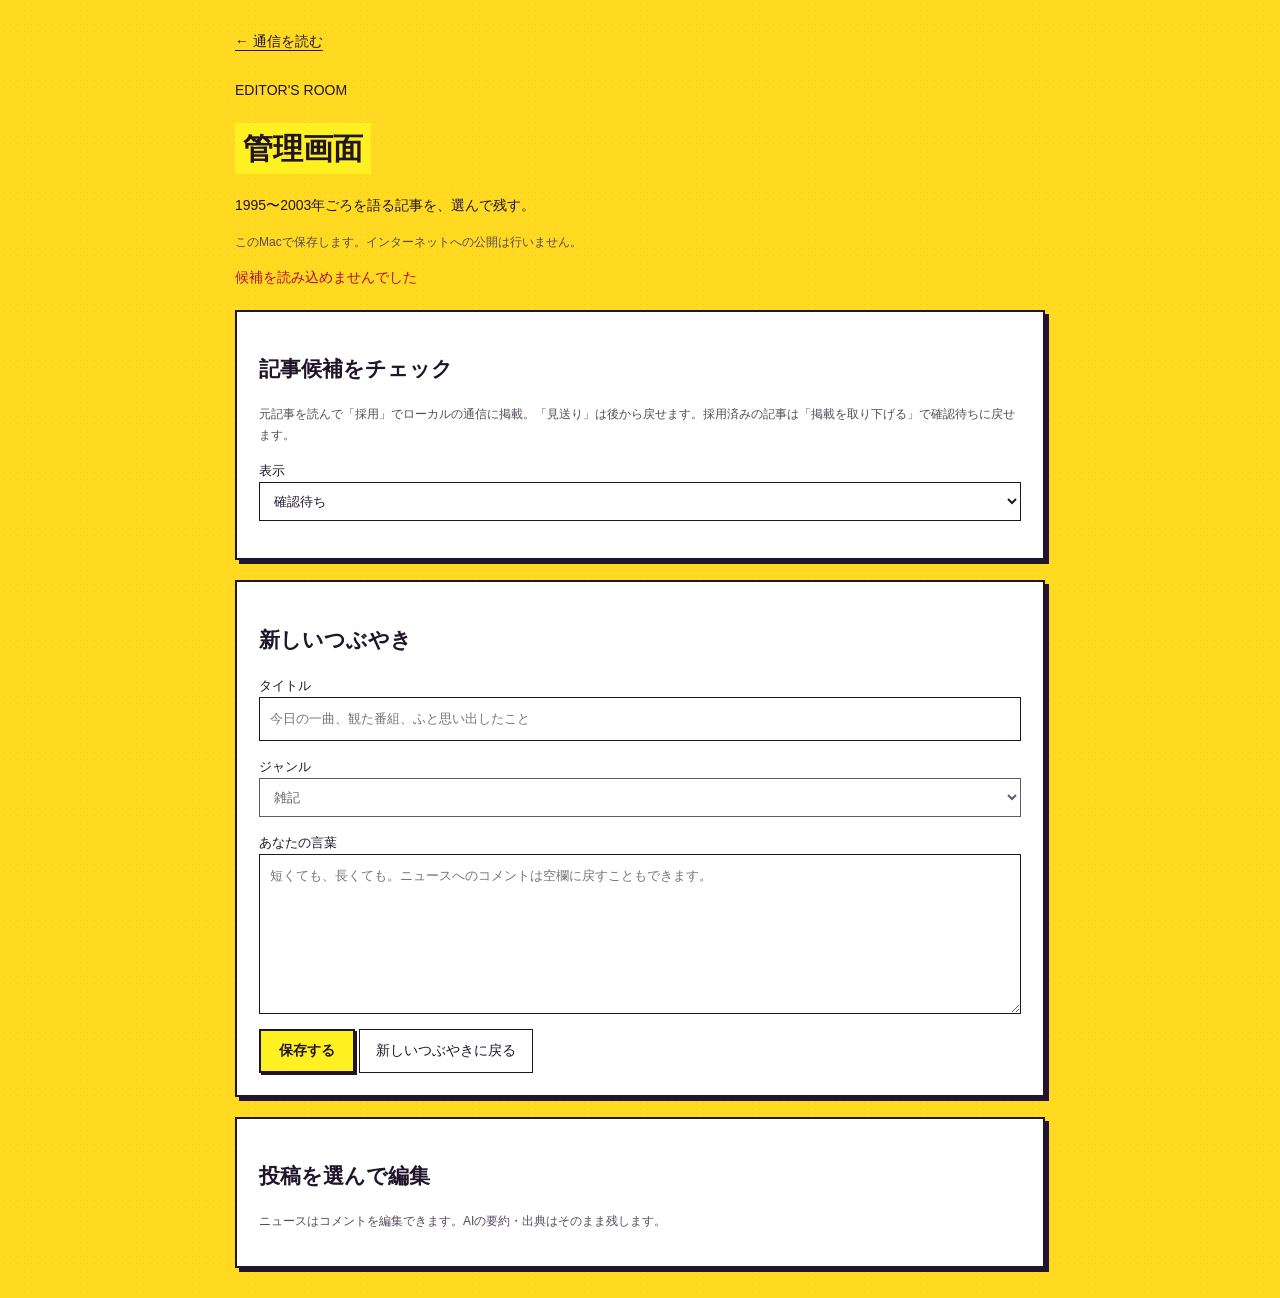
==== commit 75fe96d1: "Update curated articles and support withdrawing approved posts" ====
--- a/site/editor.html
+++ b/site/editor.html
@@ -1,4 +1,4 @@
-<!doctype html><html lang="ja"><head><meta charset="utf-8"><meta name="viewport" content="width=device-width,initial-scale=1"><title>編集室 — 平成サブカル通信</title><link rel="stylesheet" href="style.css"><meta name="robots" content="noindex,nofollow"></head><body><main class="editor"><a href="index.html">← 通信を読む</a><p class="eyebrow" style="margin-top:25px">EDITOR'S ROOM</p><h1>管理画面</h1><p>1995〜2003年ごろを語る記事を、選んで残す。</p><p class="hint">このMacで保存します。インターネットへの公開は行いません。</p><p id="editor-status" role="status" aria-live="polite"></p><section class="editor-panel"><h2>記事候補をチェック <span id="review-count"></span></h2><p class="hint">元記事を読んで「採用」でローカルの通信に掲載。「見送り」は後から戻せます。</p><label>表示<select id="review-filter"><option value="pending">確認待ち</option><option value="rejected">見送り</option><option value="approved">採用済み</option></select></label><div id="review-list"></div></section><section class="editor-panel"><h2 id="form-title">新しいつぶやき</h2><form id="post-form"><label>タイトル<input id="title" required maxlength="140" placeholder="今日の一曲、観た番組、ふと思い出したこと"></label><label>ジャンル<select id="category"><option>雑記</option><option>音楽</option><option>アイドル</option><option>映画・マンガ</option><option>お笑い</option><option>ゲーム</option></select></label><label>あなたの言葉<textarea id="comment" maxlength="4000" placeholder="短くても、長くても。ニュースへのコメントは空欄に戻すこともできます。"></textarea></label><button class="primary" type="submit">保存する</button> <button class="secondary" id="new" type="button">新しいつぶやきに戻る</button></form></section><section class="editor-panel"><h2>投稿を選んで編集</h2><p class="hint">ニュースはコメントを編集できます。AIの要約・出典はそのまま残します。</p><div id="editor-list" class="editor-list"></div></section></main><script>
+<!doctype html><html lang="ja"><head><meta charset="utf-8"><meta name="viewport" content="width=device-width,initial-scale=1"><title>編集室 — 平成サブカル通信</title><link rel="stylesheet" href="style.css"><meta name="robots" content="noindex,nofollow"></head><body><main class="editor"><a href="index.html">← 通信を読む</a><p class="eyebrow" style="margin-top:25px">EDITOR'S ROOM</p><h1>管理画面</h1><p>1995〜2003年ごろを語る記事を、選んで残す。</p><p class="hint">このMacで保存します。インターネットへの公開は行いません。</p><p id="editor-status" role="status" aria-live="polite"></p><section class="editor-panel"><h2>記事候補をチェック <span id="review-count"></span></h2><p class="hint">元記事を読んで「採用」でローカルの通信に掲載。「見送り」は後から戻せます。採用済みの記事は「掲載を取り下げる」で確認待ちに戻せます。</p><label>表示<select id="review-filter"><option value="pending">確認待ち</option><option value="rejected">見送り</option><option value="approved">採用済み</option></select></label><div id="review-list"></div></section><section class="editor-panel"><h2 id="form-title">新しいつぶやき</h2><form id="post-form"><label>タイトル<input id="title" required maxlength="140" placeholder="今日の一曲、観た番組、ふと思い出したこと"></label><label>ジャンル<select id="category"><option>雑記</option><option>音楽</option><option>アイドル</option><option>映画・マンガ</option><option>お笑い</option><option>ゲーム</option></select></label><label>あなたの言葉<textarea id="comment" maxlength="4000" placeholder="短くても、長くても。ニュースへのコメントは空欄に戻すこともできます。"></textarea></label><button class="primary" type="submit">保存する</button> <button class="secondary" id="new" type="button">新しいつぶやきに戻る</button></form></section><section class="editor-panel"><h2>投稿を選んで編集</h2><p class="hint">ニュースはコメントを編集できます。AIの要約・出典はそのまま残します。</p><div id="editor-list" class="editor-list"></div></section></main><script>
 'use strict';let posts=[],current=null;const $=s=>document.querySelector(s);const status=(s,error=false)=>{$('#editor-status').textContent=s;$('#editor-status').classList.toggle('error',error);};
 function select(p){current=p;$('#form-title').textContent=p?(p.type==='news'?'ニュースにコメント':'つぶやきを編集'):'新しいつぶやき';$('#title').value=p?.title||'';$('#category').value=p?.category||'雑記';$('#comment').value=p?.comment||'';$('#title').disabled=p?.type==='news';$('#category').disabled=p?.type==='news';$('#comment').required=p?.type!=='news';}
 async function load(){const r=await fetch('api/posts',{cache:'no-store'});if(!r.ok)throw new Error('編集室はローカルサーバーから開いてください。起動方法はREADMEにあります。');const data=await r.json();posts=data.posts;$('#editor-list').replaceChildren();for(const p of posts){const b=document.createElement('button');b.type='button';b.textContent=p.title;const small=document.createElement('small');small.textContent=p.type==='news'?(p.comment?'コメントあり':'コメントを添える'):'つぶやき';b.append(small);b.onclick=()=>{select(p);$('#comment').focus();};$('#editor-list').append(b);}}
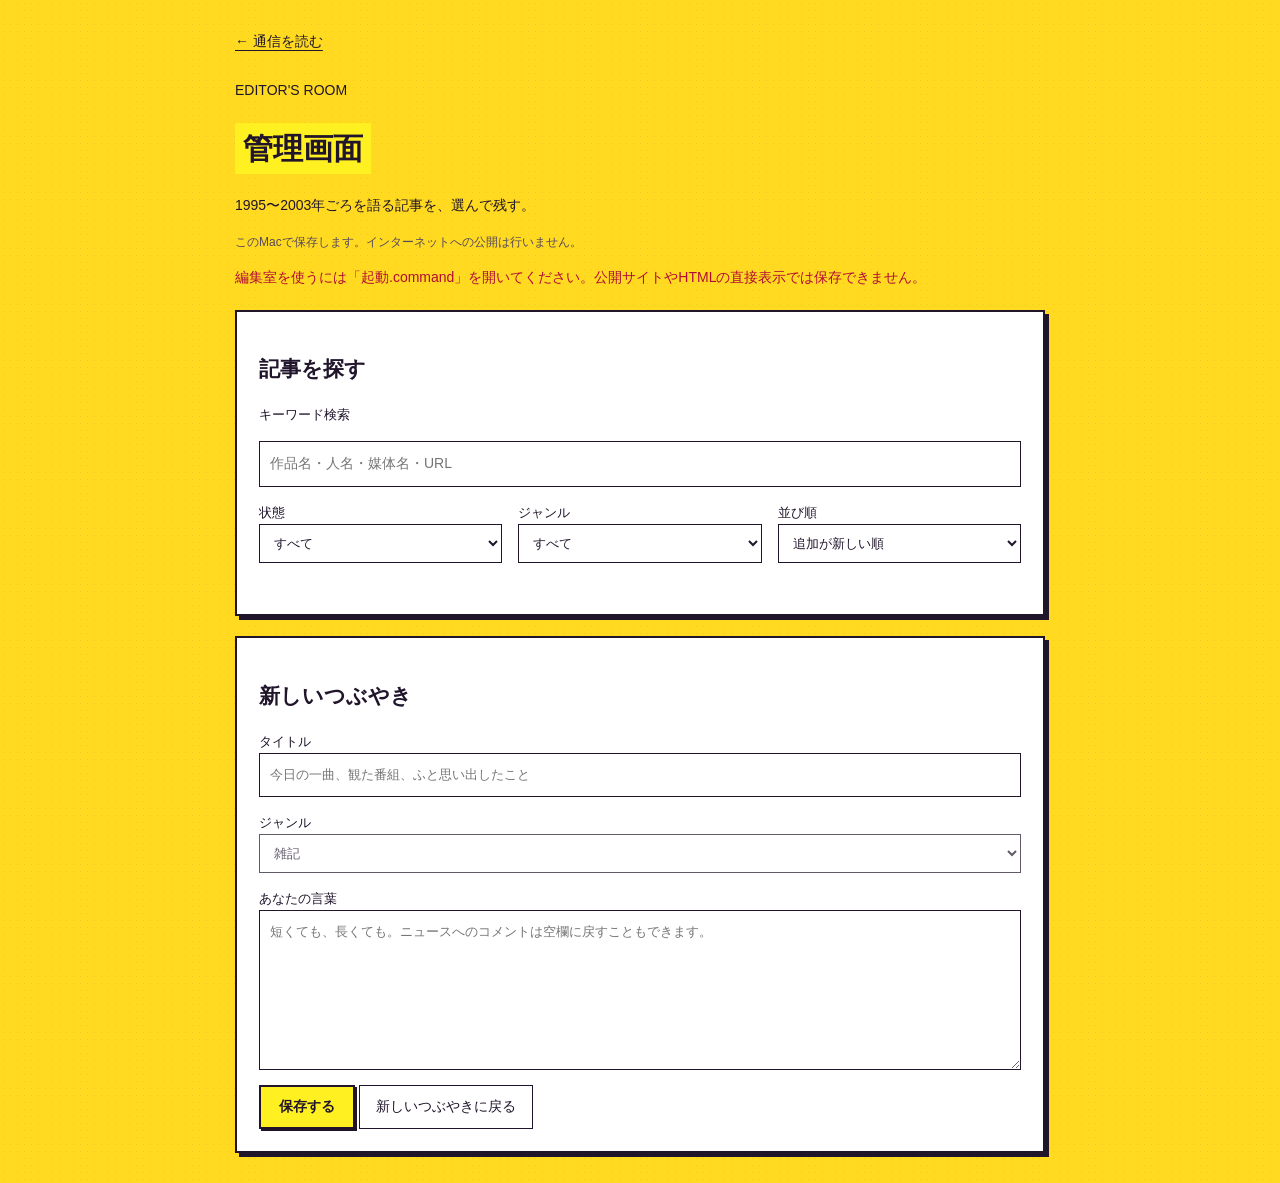
==== commit 54de0ff4: "Add searchable article review and refresh curated posts" ====
--- a/site/editor.html
+++ b/site/editor.html
@@ -1,7 +1,40 @@
-<!doctype html><html lang="ja"><head><meta charset="utf-8"><meta name="viewport" content="width=device-width,initial-scale=1"><title>編集室 — 平成サブカル通信</title><link rel="stylesheet" href="style.css"><meta name="robots" content="noindex,nofollow"></head><body><main class="editor"><a href="index.html">← 通信を読む</a><p class="eyebrow" style="margin-top:25px">EDITOR'S ROOM</p><h1>管理画面</h1><p>1995〜2003年ごろを語る記事を、選んで残す。</p><p class="hint">このMacで保存します。インターネットへの公開は行いません。</p><p id="editor-status" role="status" aria-live="polite"></p><section class="editor-panel"><h2>記事候補をチェック <span id="review-count"></span></h2><p class="hint">元記事を読んで「採用」でローカルの通信に掲載。「見送り」は後から戻せます。採用済みの記事は「掲載を取り下げる」で確認待ちに戻せます。</p><label>表示<select id="review-filter"><option value="pending">確認待ち</option><option value="rejected">見送り</option><option value="approved">採用済み</option></select></label><div id="review-list"></div></section><section class="editor-panel"><h2 id="form-title">新しいつぶやき</h2><form id="post-form"><label>タイトル<input id="title" required maxlength="140" placeholder="今日の一曲、観た番組、ふと思い出したこと"></label><label>ジャンル<select id="category"><option>雑記</option><option>音楽</option><option>アイドル</option><option>映画・マンガ</option><option>お笑い</option><option>ゲーム</option></select></label><label>あなたの言葉<textarea id="comment" maxlength="4000" placeholder="短くても、長くても。ニュースへのコメントは空欄に戻すこともできます。"></textarea></label><button class="primary" type="submit">保存する</button> <button class="secondary" id="new" type="button">新しいつぶやきに戻る</button></form></section><section class="editor-panel"><h2>投稿を選んで編集</h2><p class="hint">ニュースはコメントを編集できます。AIの要約・出典はそのまま残します。</p><div id="editor-list" class="editor-list"></div></section></main><script>
+<!doctype html><html lang="ja"><head><meta charset="utf-8"><meta name="viewport" content="width=device-width,initial-scale=1"><title>編集室 — 平成サブカル通信</title><link rel="stylesheet" href="style.css"><meta name="robots" content="noindex,nofollow"></head><body><main class="editor"><a href="index.html">← 通信を読む</a><p class="eyebrow" style="margin-top:25px">EDITOR'S ROOM</p><h1>管理画面</h1><p>1995〜2003年ごろを語る記事を、選んで残す。</p><p class="hint">このMacで保存します。インターネットへの公開は行いません。</p><p id="editor-status" role="status" aria-live="polite"></p><section class="editor-panel">
+<h2>記事を探す</h2>
+<label for="article-search">キーワード検索</label>
+<input type="search" id="article-search" placeholder="作品名・人名・媒体名・URL">
+<div class="article-filters">
+<label>状態<select id="review-filter"><option value="">すべて</option><option value="pending">確認待ち</option><option value="approved">採用済み</option><option value="rejected">見送り</option></select></label>
+<label>ジャンル<select id="article-category"><option value="">すべて</option></select></label>
+<label>並び順<select id="article-order"><option value="newest">追加が新しい順</option><option value="oldest">追加が古い順</option></select></label>
+</div>
+<p id="review-count" role="status" aria-live="polite"></p>
+<div id="review-list"></div>
+<nav id="article-pager" aria-label="記事一覧のページ"></nav>
+</section><section class="editor-panel"><h2 id="form-title">新しいつぶやき</h2><form id="post-form"><label>タイトル<input id="title" required maxlength="140" placeholder="今日の一曲、観た番組、ふと思い出したこと"></label><label>ジャンル<select id="category"><option>雑記</option><option>音楽</option><option>アイドル</option><option>映画・マンガ</option><option>お笑い</option><option>ゲーム</option></select></label><label>あなたの言葉<textarea id="comment" maxlength="4000" placeholder="短くても、長くても。ニュースへのコメントは空欄に戻すこともできます。"></textarea></label><button class="primary" type="submit">保存する</button> <button class="secondary" id="new" type="button">新しいつぶやきに戻る</button></form></section><section class="editor-panel" id="thought-panel" hidden><h2>つぶやきを編集</h2><div id="editor-list" class="editor-list"></div></section></main><script>
 'use strict';let posts=[],current=null;const $=s=>document.querySelector(s);const status=(s,error=false)=>{$('#editor-status').textContent=s;$('#editor-status').classList.toggle('error',error);};
 function select(p){current=p;$('#form-title').textContent=p?(p.type==='news'?'ニュースにコメント':'つぶやきを編集'):'新しいつぶやき';$('#title').value=p?.title||'';$('#category').value=p?.category||'雑記';$('#comment').value=p?.comment||'';$('#title').disabled=p?.type==='news';$('#category').disabled=p?.type==='news';$('#comment').required=p?.type!=='news';}
-async function load(){const r=await fetch('api/posts',{cache:'no-store'});if(!r.ok)throw new Error('編集室はローカルサーバーから開いてください。起動方法はREADMEにあります。');const data=await r.json();posts=data.posts;$('#editor-list').replaceChildren();for(const p of posts){const b=document.createElement('button');b.type='button';b.textContent=p.title;const small=document.createElement('small');small.textContent=p.type==='news'?(p.comment?'コメントあり':'コメントを添える'):'つぶやき';b.append(small);b.onclick=()=>{select(p);$('#comment').focus();};$('#editor-list').append(b);}}
-$('#new').onclick=()=>select(null);$('#post-form').onsubmit=async e=>{e.preventDefault();const submit=e.submitter;submit.disabled=true;try{const r=await fetch('api/posts',{method:'POST',headers:{'Content-Type':'application/json','X-Heisei-Editor':'1'},body:JSON.stringify({id:current?.id,title:$('#title').value,category:$('#category').value,comment:$('#comment').value})});const data=await r.json();if(!r.ok)throw new Error(data.error||'保存できませんでした');await load();select(posts.find(p=>p.id===data.id));status('保存しました。通信のページを開き直すと反映されます。');}catch(err){status(err.message,true);}finally{submit.disabled=false;}};
-load().then(()=>select(null)).catch(()=>{status('編集室を使うには「起動.command」を開いてください。公開サイトやHTMLの直接表示では保存できません。',true);$('#post-form').querySelectorAll('input,select,textarea,button').forEach(e=>e.disabled=true);});
+async function load(){
+ const response=await fetch('api/posts',{cache:'no-store'});
+ if(!response.ok)throw new Error('編集室はローカルサーバーから開いてください。');
+ posts=(await response.json()).posts;
+ const list=$('#editor-list');
+ list.replaceChildren();
+ const thoughts=posts.filter(post=>post.type==='thought');
+ $('#thought-panel').hidden=!thoughts.length;
+ for(const post of thoughts){
+  const row=document.createElement('div');
+  row.className='editor-post-row';
+  const edit=document.createElement('button');
+  edit.type='button';
+  edit.textContent=post.title;
+  const detail=document.createElement('small');
+  detail.textContent=post.created_at.slice(0,10);
+  edit.append(detail);
+  edit.onclick=()=>{select(post);$('#comment').focus();};
+  row.append(edit);
+  list.append(row);
+ }
+}
+$('#new').onclick=()=>select(null);$('#post-form').onsubmit=async e=>{e.preventDefault();const submit=e.submitter;submit.disabled=true;try{const r=await fetch('api/posts',{method:'POST',headers:{'Content-Type':'application/json','X-Heisei-Editor':'1'},body:JSON.stringify({id:current?.id,title:$('#title').value,category:$('#category').value,comment:$('#comment').value})});const data=await r.json();if(!r.ok)throw new Error(data.error||'保存できませんでした');await Promise.all([load(),refreshReview()]);select(posts.find(p=>p.id===data.id));status('保存しました。通信のページを開き直すと反映されます。');}catch(err){status(err.message,true);}finally{submit.disabled=false;}};
+document.addEventListener('DOMContentLoaded',()=>load().then(()=>select(null)).catch(()=>{status('編集室を使うには「起動.command」を開いてください。公開サイトやHTMLの直接表示では保存できません。',true);$('#post-form').querySelectorAll('input,select,textarea,button').forEach(e=>e.disabled=true);}));
 </script><script src="review.js"></script></body></html>
--- a/site/style.css
+++ b/site/style.css
@@ -19,3 +19,22 @@
 .article-image{position:absolute;inset:0;display:block;z-index:3;background:var(--ink)}.article-image img{width:100%;height:100%;object-fit:contain;display:block}.has-image .cover-word,.has-image .cover-sub,.has-image .cover-index{visibility:hidden}.has-image .cover:after{display:none}.has-image .cover{background:var(--ink)}.article-image:focus-visible{outline-offset:-5px;outline-color:var(--yellow)}
 
 .small-image.has-image .cover{background:var(--pink)}.small-image .article-image{inset:35px 25px 35px auto;width:28%;background:#fff0b5;border:5px solid #fff0b5;box-shadow:3px 3px 0 var(--ink);transform:rotate(5deg)}.small-image .article-image img{object-fit:scale-down}.small-image.has-image .cover-word{visibility:visible;font-size:64px;max-width:65%}.small-image.has-image .cover-sub{visibility:hidden}@media(max-width:600px){.small-image.has-image .cover-word{font-size:49px}.small-image .article-image{right:15px;top:40px;bottom:40px}}
+
+.editor-post-row{display:flex;align-items:center;gap:.5rem;border-bottom:1px solid #aaa}
+.editor-post-row button:first-child{flex:1;min-width:0;border:0}
+.editor-post-row button.secondary{width:auto;flex:none;border:1px solid;border-radius:6px;padding:.5em .75em}
+.article-filters{display:flex;flex-wrap:wrap;gap:0 1rem}
+.article-filters label{flex:1 1 9rem}
+.article-result{border-top:1px solid var(--ink);padding:1rem 0}
+.article-meta,.article-actions{display:flex;align-items:center;flex-wrap:wrap;gap:.4rem .8rem}
+.article-meta{font-size:.78rem;color:var(--muted)}
+.article-meta [data-status]{padding:.15rem .5rem;border-radius:.25rem}
+.article-meta [data-status="approved"]{background:#14644b;color:#fff}
+.article-meta [data-status="rejected"]{background:#e2e4e8;color:#39414d}
+.article-meta [data-status="pending"]{background:#ffdf6b;color:#463309}
+.article-result summary{font-weight:700;cursor:pointer;margin:.5rem 0}
+.article-detail{display:flow-root}
+.article-detail img{float:right;width:110px;max-height:110px;object-fit:contain;margin:0 0 .5rem 1rem}
+.article-actions{font-size:.85rem}
+.article-actions button,#article-pager button{padding:.35rem .75rem}
+#article-pager{display:flex;gap:.8rem}
